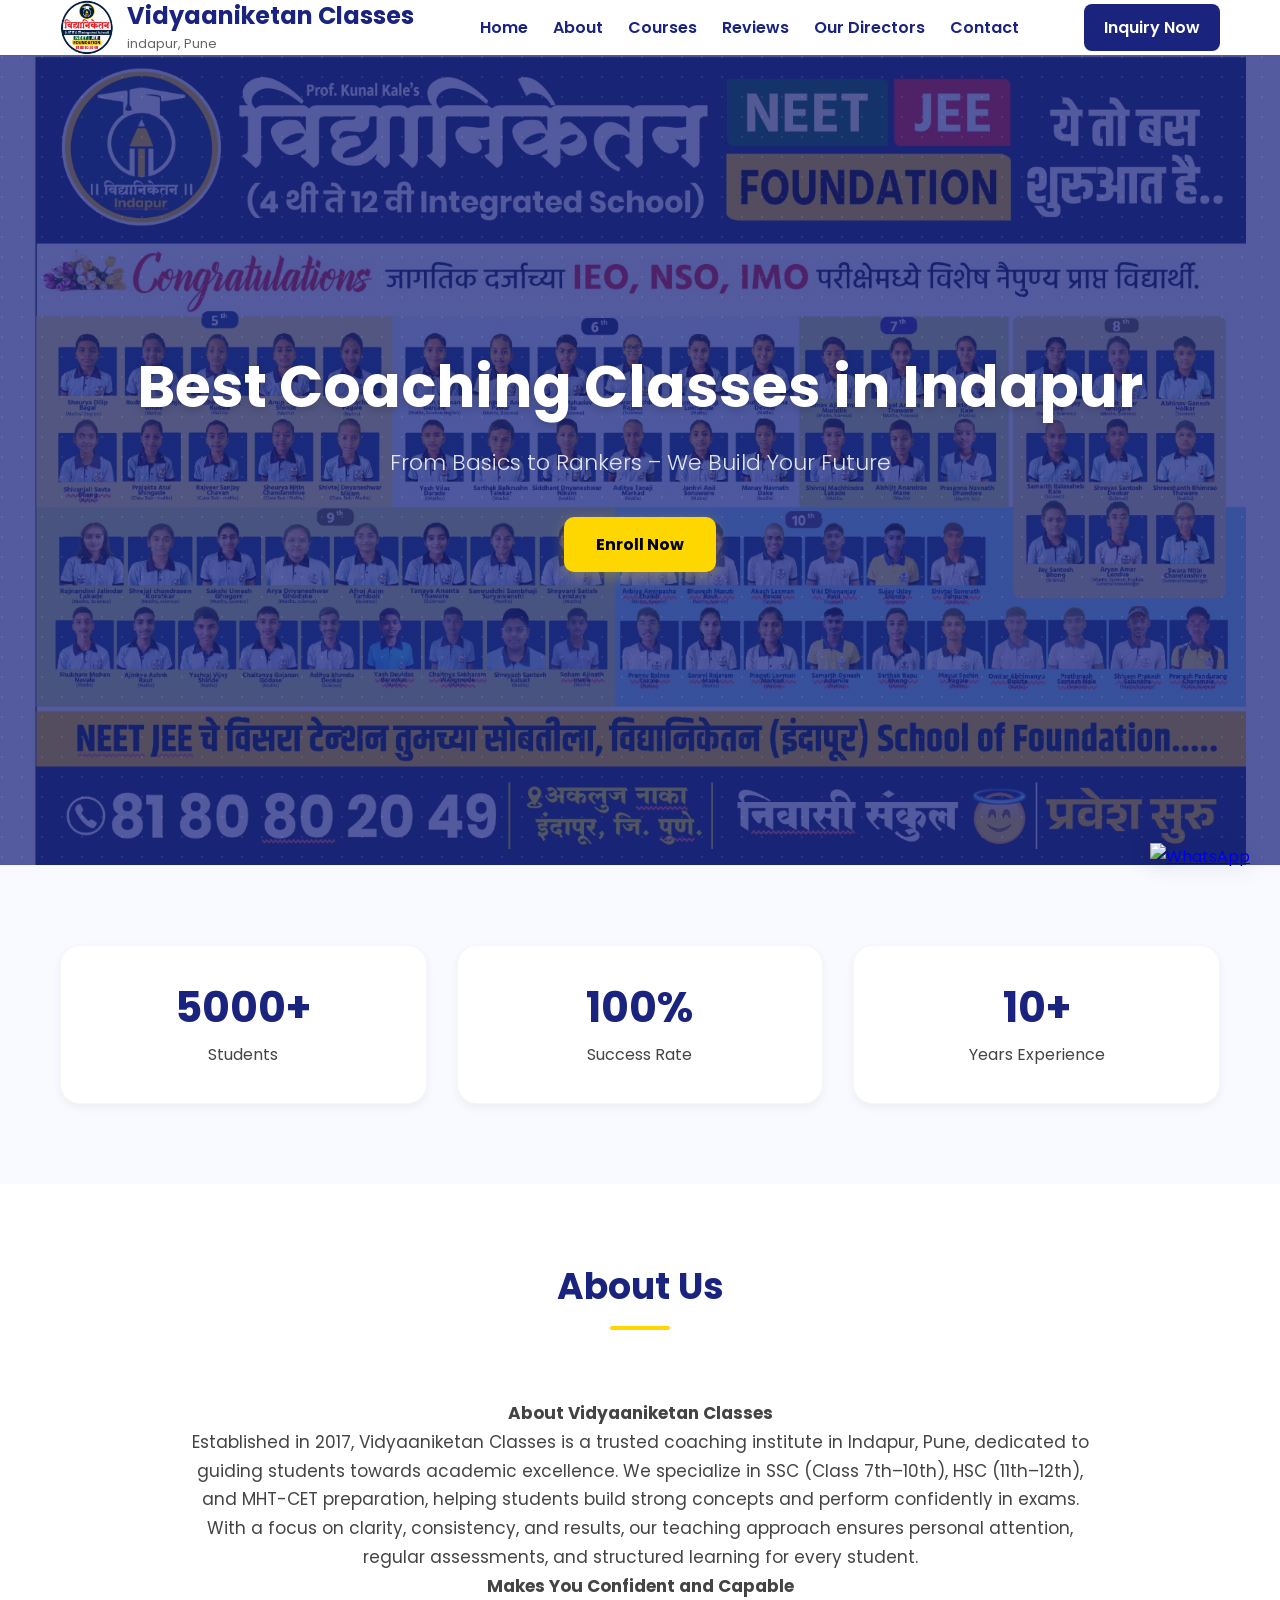
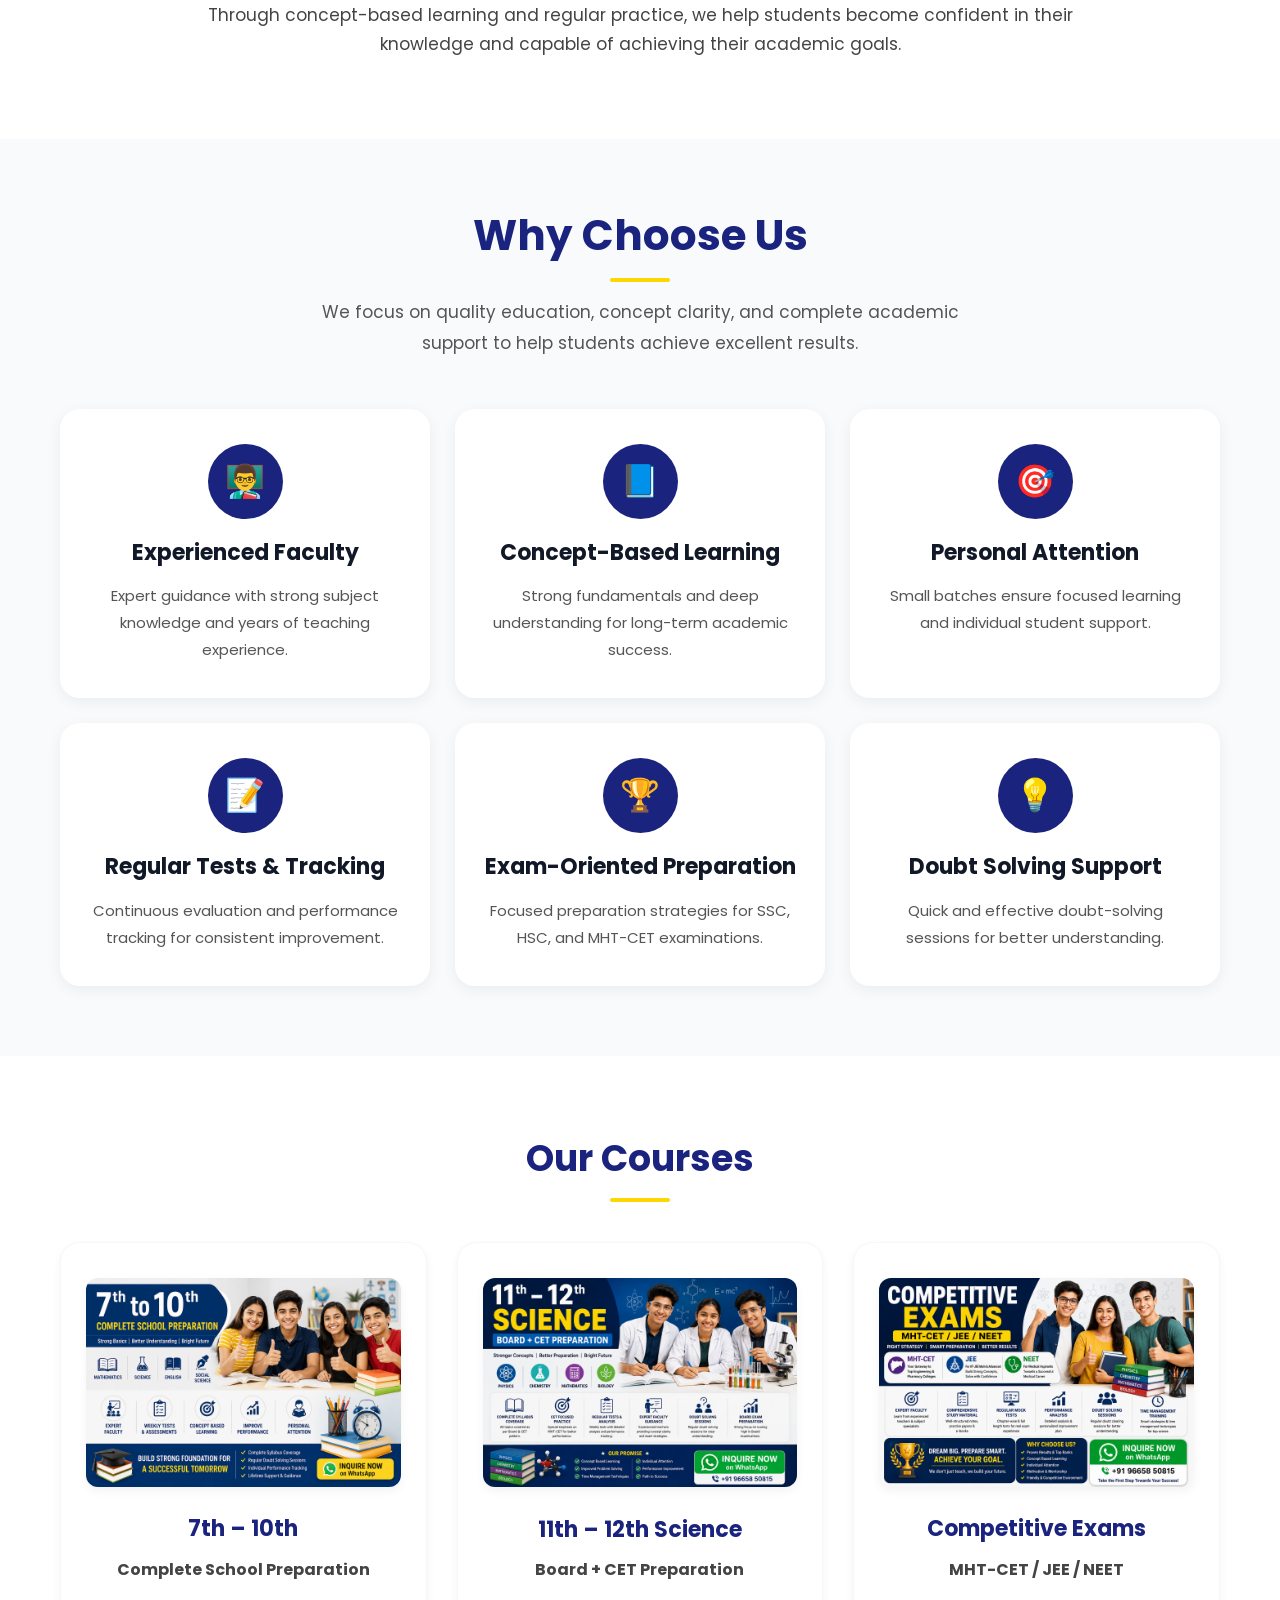
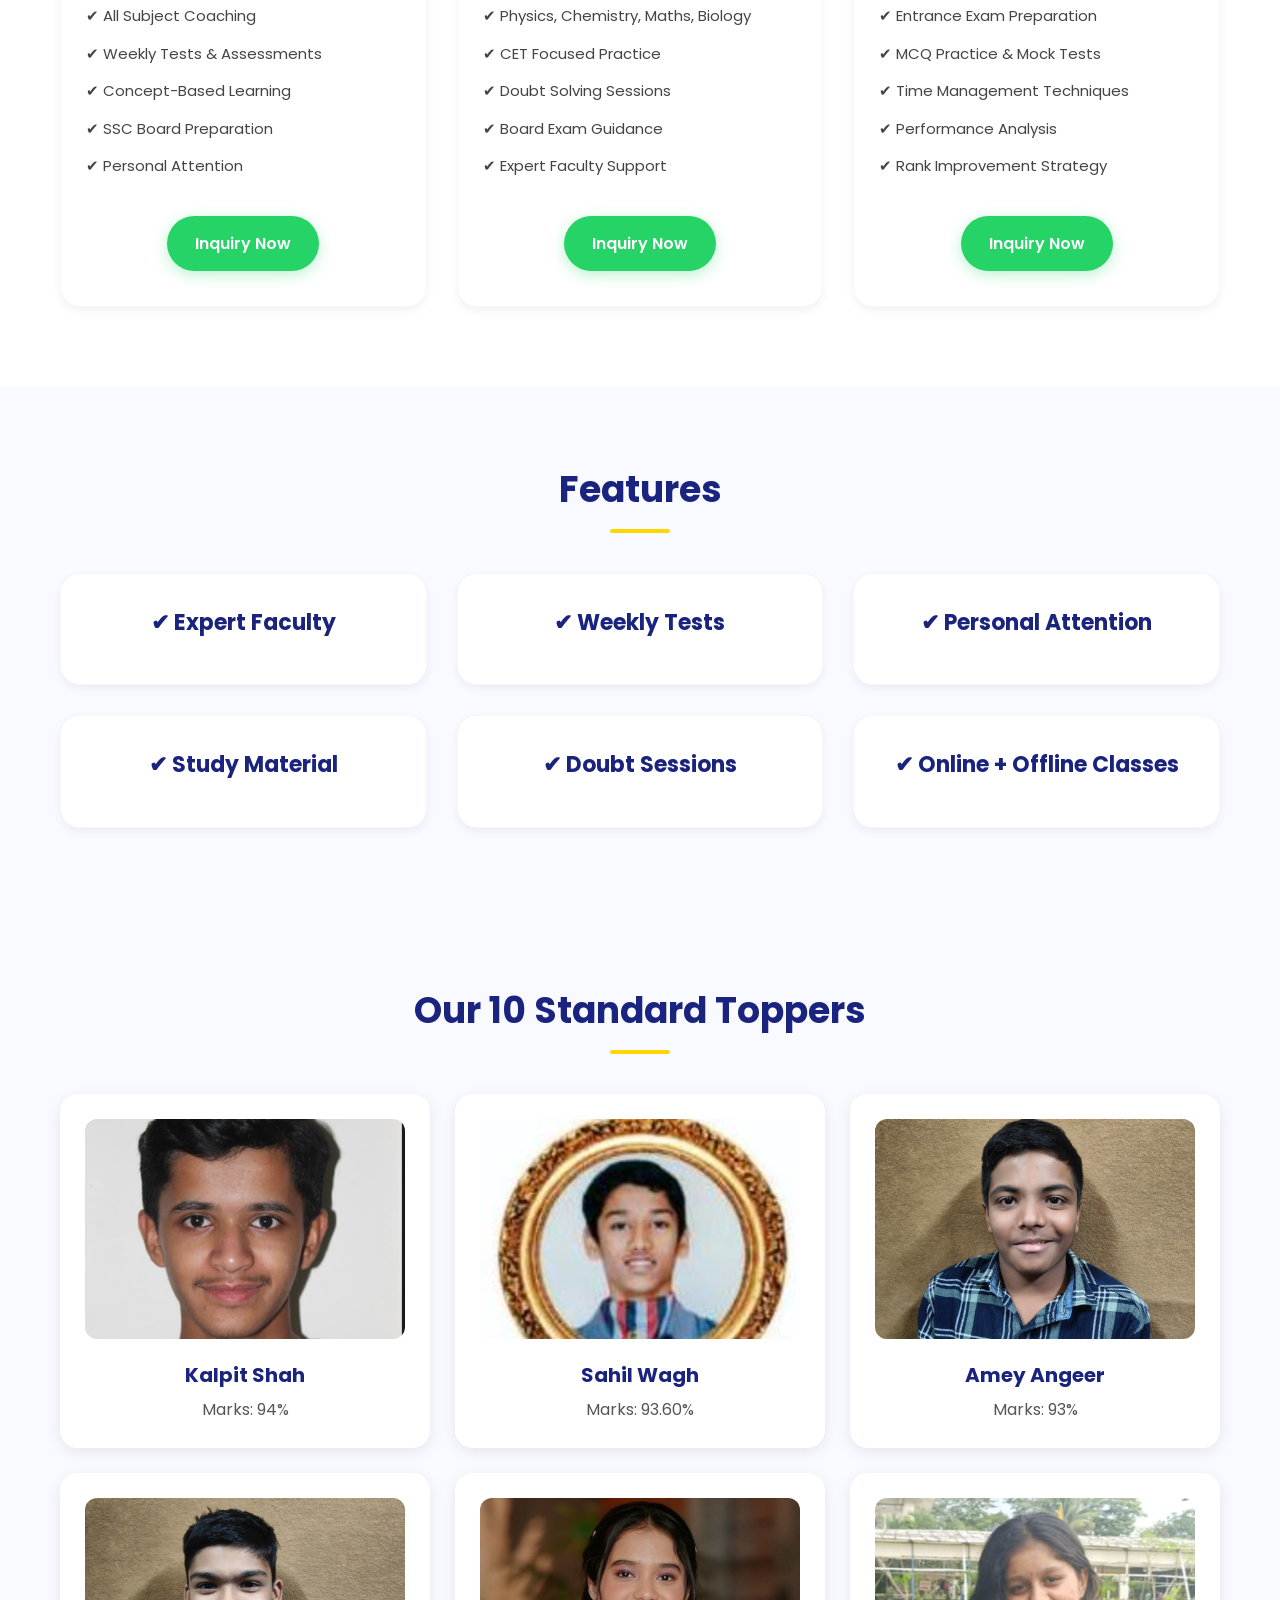
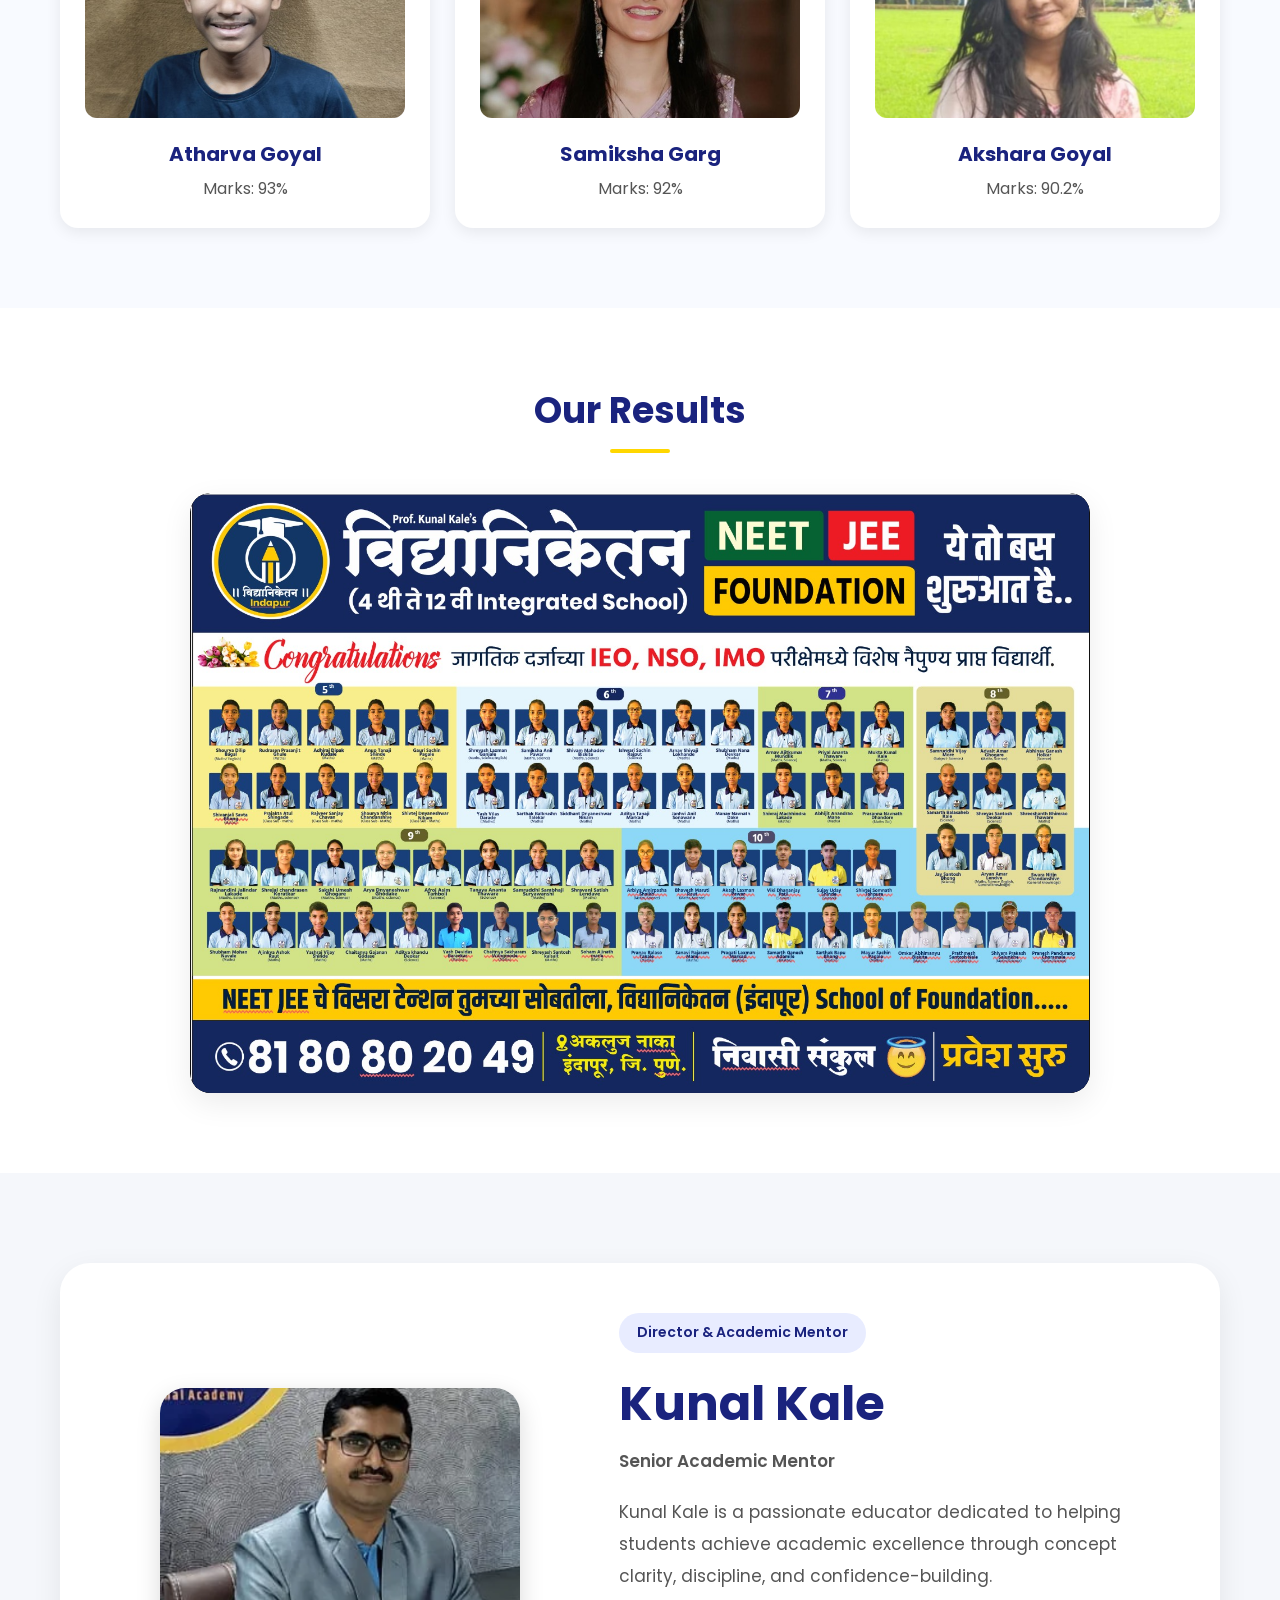
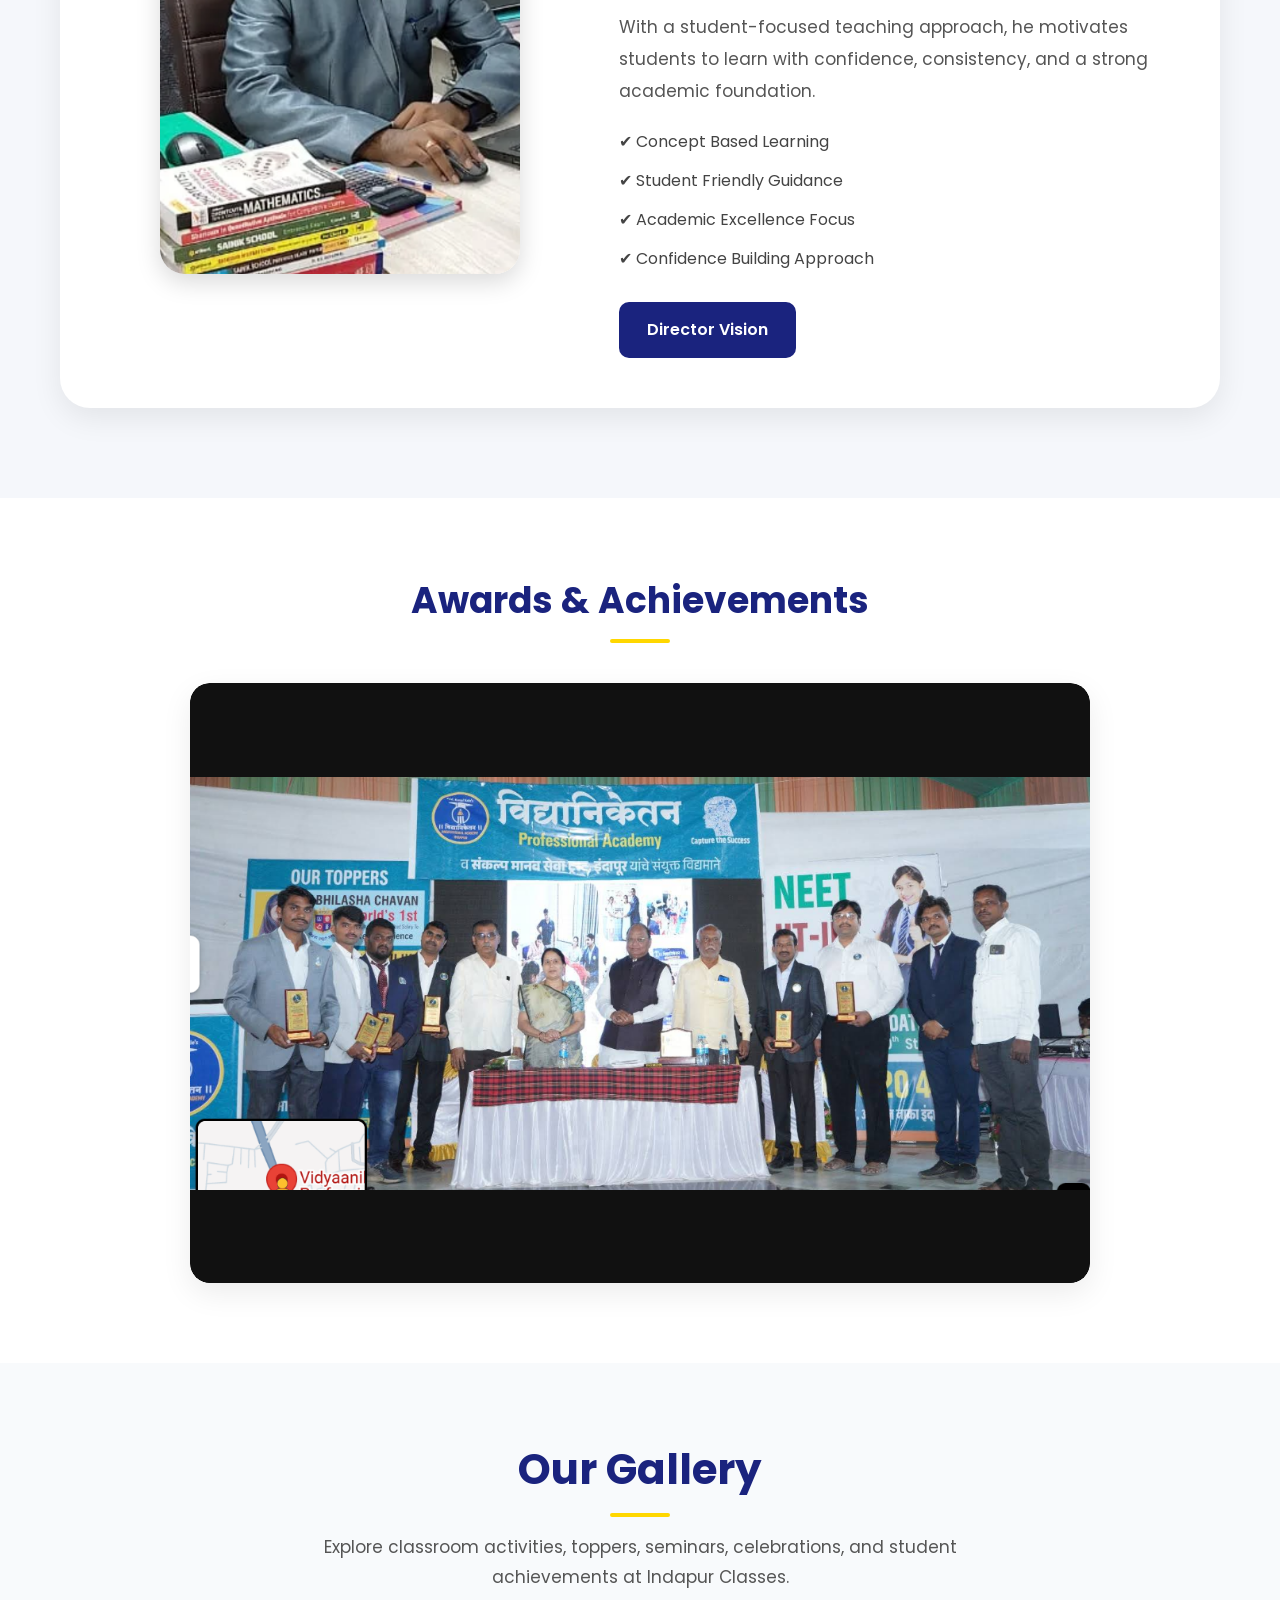
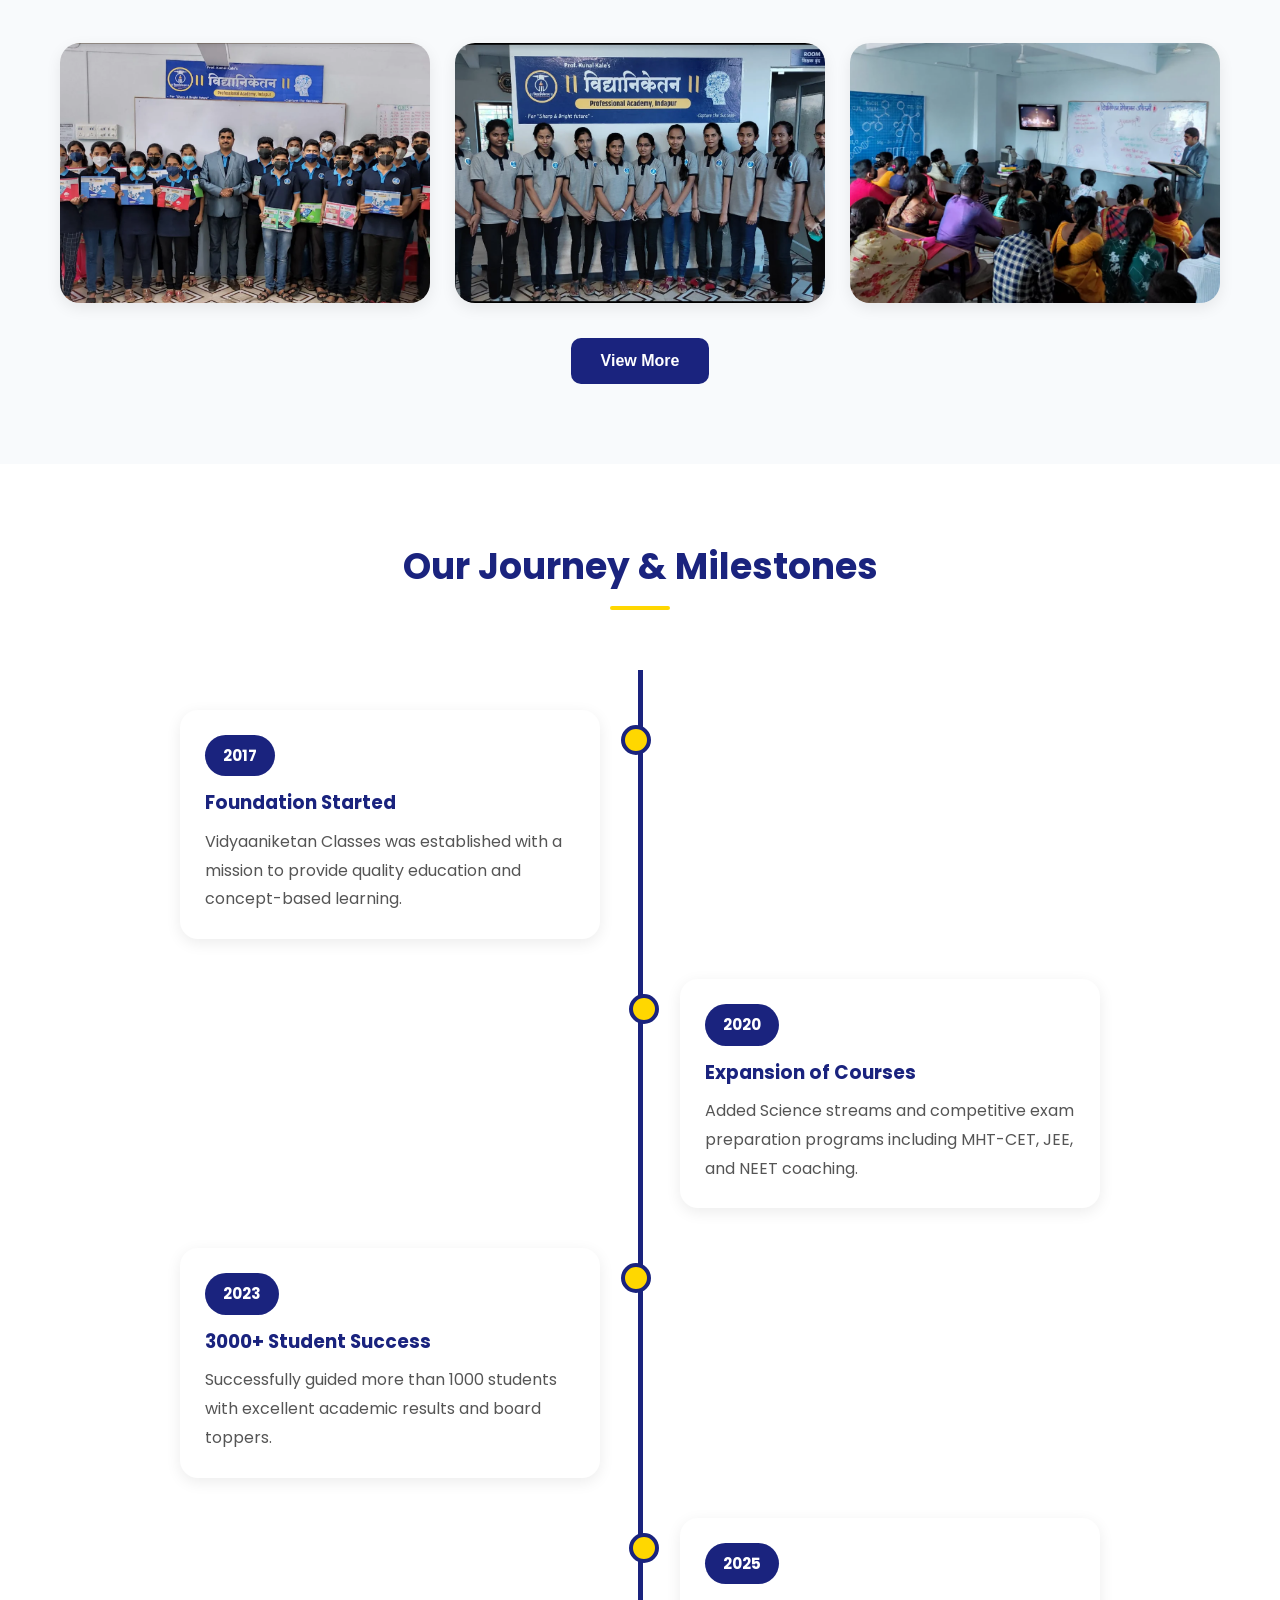
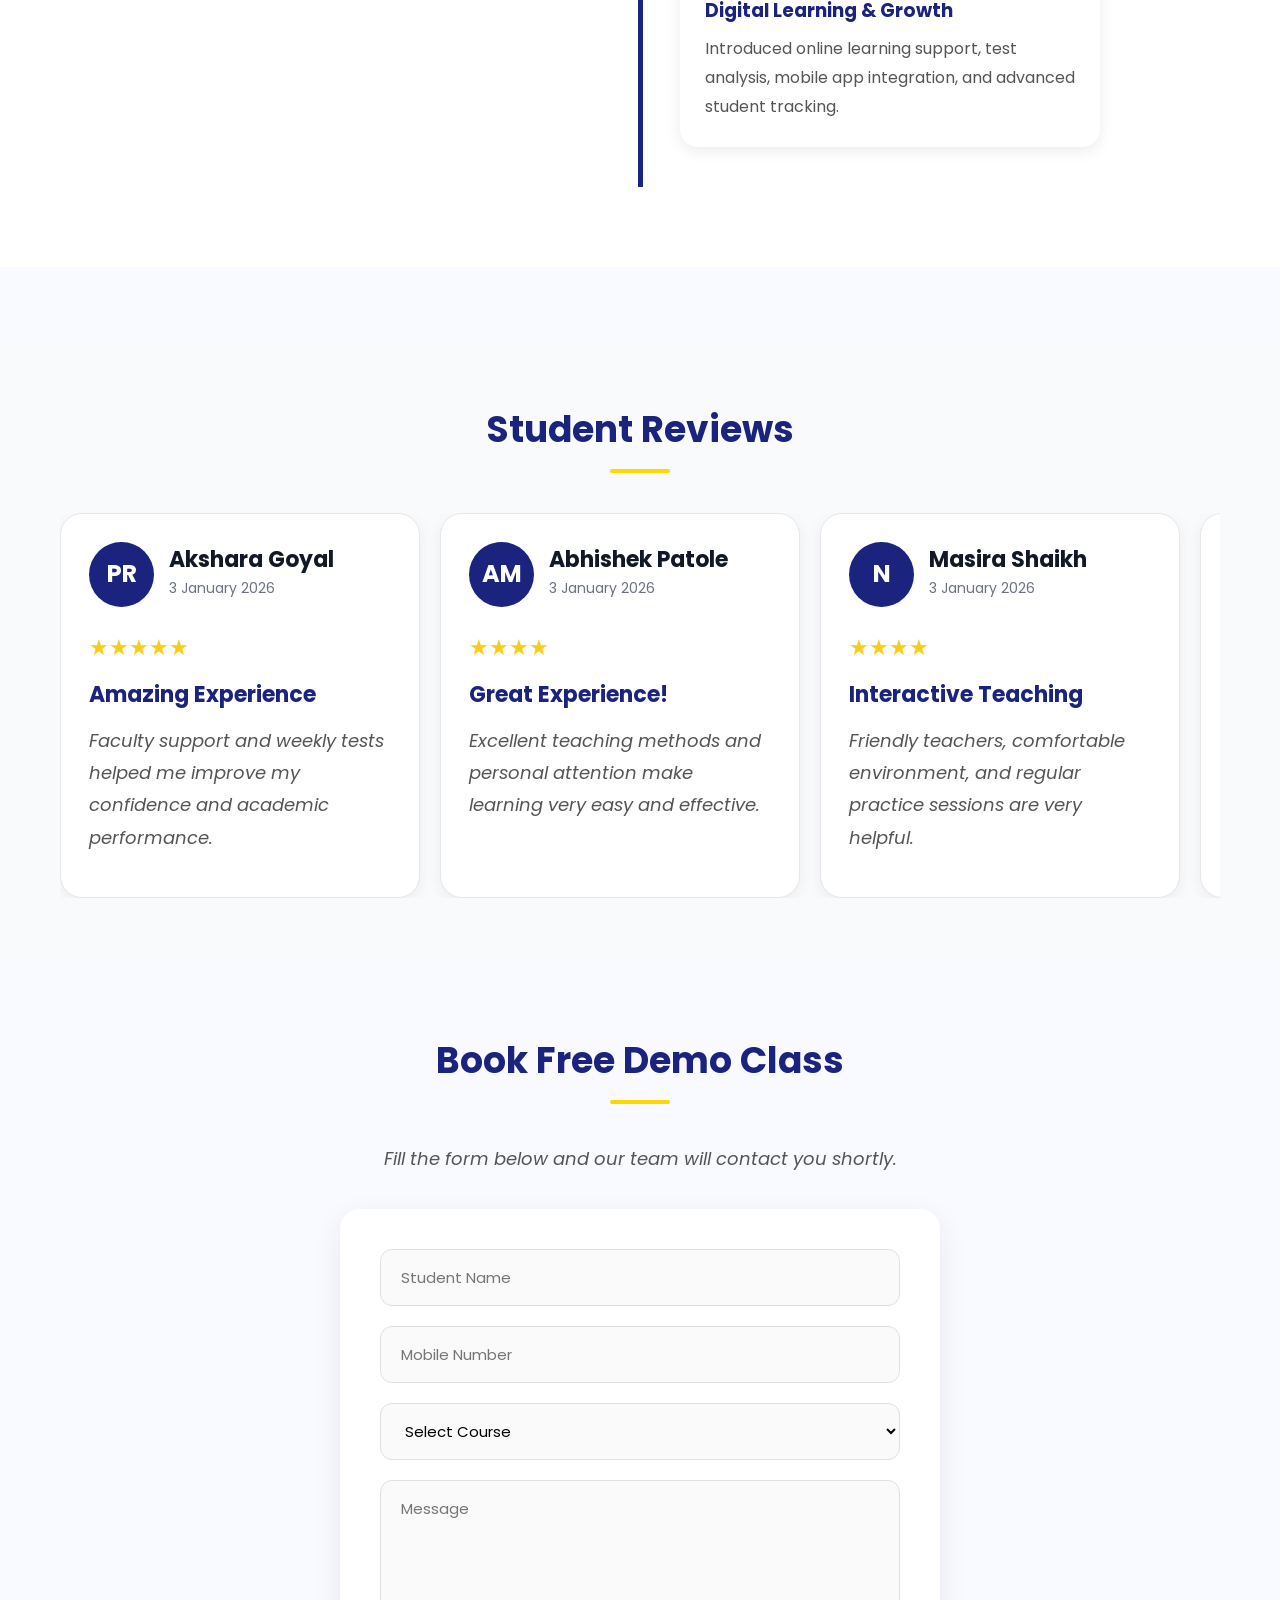
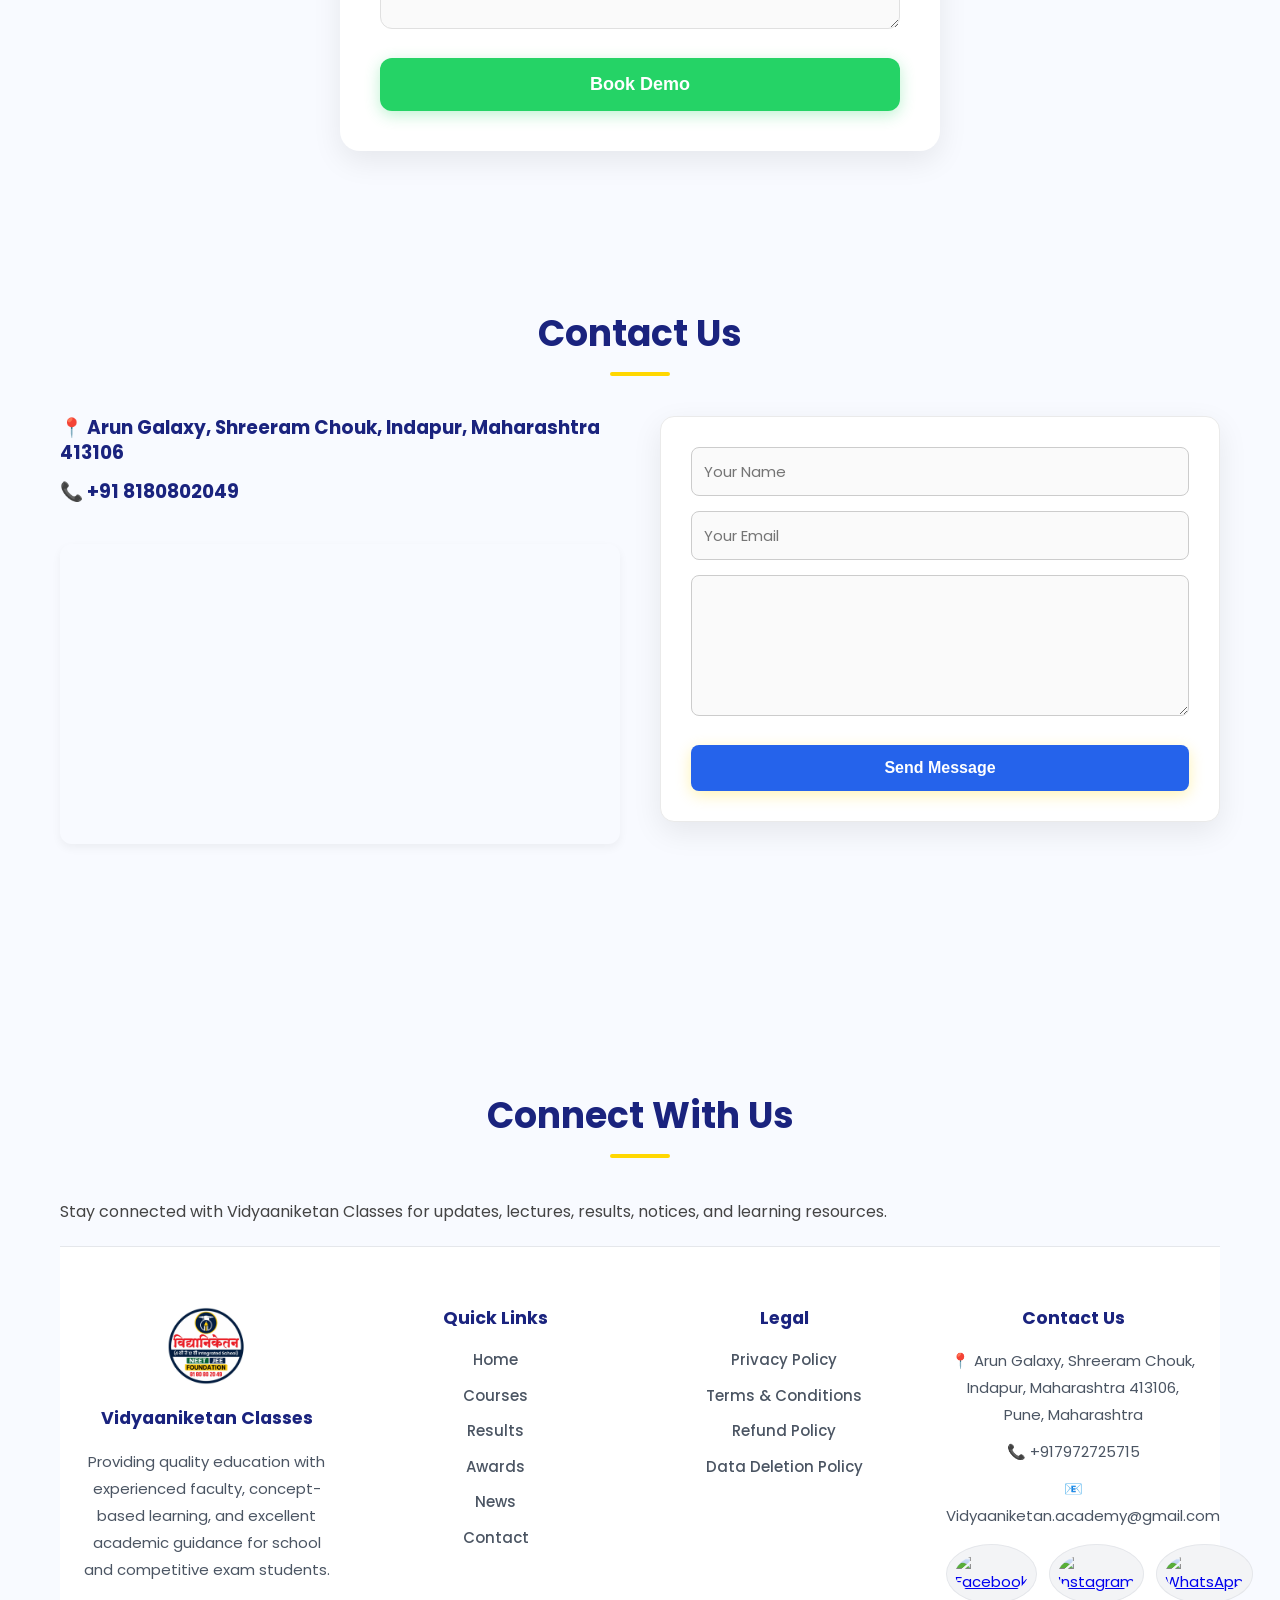
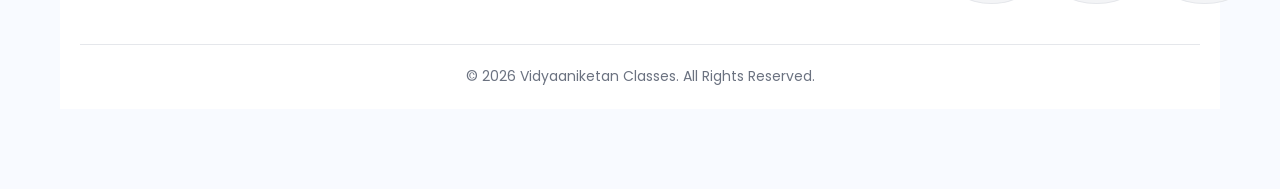
==== Index.html @ d273707c "Initial commit" ====
<!DOCTYPE html>
<html lang="en">
<head>
<meta charset="UTF-8">
<meta name="viewport" content="width=device-width, initial-scale=1.0">

<title>Vidyaaniketan Classes | Best Coaching in indapur</title>

<meta name="description" content="Best coaching classes in indapur Pune for 7th to 12th, CET, JEE, NEET with 95% success rate.">
<meta name="keywords" content="Indapur classes, Pune coaching, CET, NEET, JEE classes">

<link rel="icon" href="logo.png">

<link rel="preconnect" href="https://fonts.googleapis.com">
<link rel="preconnect" href="https://fonts.gstatic.com" crossorigin>
<link href="https://fonts.googleapis.com/css2?family=Poppins:wght@300;400;500;600;700;800&display=swap" rel="stylesheet">

<style>
    /* ================= RESET & BASE ================= */
    * {
        margin: 0;
        padding: 0;
        box-sizing: border-box;
    }

    html {
        scroll-behavior: smooth;
    }

    :root {
        --primary: #1a237e;
        --primary-light: #283593;
        --accent: #ffd700;
        --accent-hover: #ffc400;
        --light: #f8faff;
        --dark: #222;
        --text: #444;
        --success: #25d366;
        --success-hover: #1ebe5d;
        --shadow-sm: 0 4px 10px rgba(0, 0, 0, 0.05);
        --shadow-md: 0 10px 30px rgba(0, 0, 0, 0.08);
        --shadow-hover: 0 15px 35px rgba(26, 35, 126, 0.15);
    }

    body {
        font-family: 'Poppins', sans-serif;
        line-height: 1.7;
        color: var(--text);
        overflow-x: hidden;
        background-color: #fff;
    }

    h1, h2, h3, h4 {
        color: var(--primary);
        font-weight: 700;
        line-height: 1.3;
    }

    .container {
        max-width: 1200px;
        margin: auto;
        padding: 0 20px;
    }

    /* ================= HEADER ================= */
        .main-header{
      background:#fff;

      position:sticky;
      top:0;

      z-index:999;

      box-shadow:0 2px 10px rgba(0,0,0,0.08);
    }

    .header-row{
      display:flex;
      align-items:center;
      justify-content:space-between;

      min-height:50px;
    }

    /* LOGO */
    .logo-section{
      display:flex;
      align-items:center;
      gap:12px;
    }

    .logo-section img{
      width:55px;
      height:55px;
    }

    .logo-text h2{
      font-size:24px;
      color:var(--primary);
      margin-bottom:2px;
    }

    .logo-text p{
      font-size:13px;
      color:#666;
    }

    /* MENU */
    .nav-menu{
      display:flex;
      list-style:none;
      gap:25px;
    }

    .nav-menu li a{
      text-decoration:none;
      color:var(--primary);

      font-weight:600;

      transition:0.3s;
    }

    .nav-menu li a:hover{
      color:#000;
    }

    /* BUTTON */
    .header-btn{
      background:var(--primary);
      color:#fff;

      padding:10px 20px;

      border-radius:8px;

      text-decoration:none;

      font-weight:600;

      transition:0.3s;
    }

    .header-btn:hover{
      background:#000;
    }

    /* ================= HERO ================= */
    .hero {
        background: linear-gradient(135deg, var(--primary) 0%, #3949ab 100%);
        color: #fff;
        text-align: center;
        padding: 100px 20px;
        position: relative;
        overflow: hidden;
    }

    .hero::after {
        content: '';
        position: absolute;
        top: 0; left: 0; right: 0; bottom: 0;
        background: url('data:image/svg+xml;utf8,<svg width="20" height="20" viewBox="0 0 20 20" xmlns="http://www.w3.org/2000/svg"><circle cx="2" cy="2" r="1" fill="rgba(255,255,255,0.1)"/></svg>') repeat;
        z-index: 1;
    }

    .hero .container {
        position: relative;
        z-index: 2;
    }

    .hero h2 {
        font-size: 48px;
        margin-bottom: 20px;
        color: #fff;
        text-shadow: 0 2px 10px rgba(0,0,0,0.2);
    }

    .hero p {
        font-size: 20px;
        font-weight: 300;
        opacity: 0.9;
        margin-bottom: 30px;
    }

    .btn {
        background: var(--accent);
        color: var(--dark);
        padding: 14px 32px;
        text-decoration: none;
        border-radius: 50px;
        font-weight: 700;
        font-size: 16px;
        display: inline-block;
        transition: all 0.3s ease;
        box-shadow: 0 4px 15px rgba(255, 215, 0, 0.3);
        border: none;
        cursor: pointer;
    }

    .btn:hover {
        transform: translateY(-3px);
        background: var(--accent-hover);
        box-shadow: 0 6px 20px rgba(255, 215, 0, 0.4);
    }

    /* ================= SECTIONS & GRIDS ================= */
    .section {
        padding: 80px 0;
    }

    .light {
        background: var(--light);
    }
    
    .section h2 {
        text-align: center;
        font-size: 36px;
        margin-bottom: 40px;
        position: relative;
    }

    .section h2::after {
        content: '';
        display: block;
        width: 60px;
        height: 4px;
        background: var(--accent);
        margin: 15px auto 0;
        border-radius: 2px;
    }

    .grid {
        display: grid;
        grid-template-columns: repeat(auto-fit, minmax(320px, 1fr));
        gap: 30px;
    }

    /* ================= CARDS ================= */
    .card {
        background: #fff;
        padding: 35px 25px;
        border-radius: 20px;
        text-align: center;
        box-shadow: var(--shadow-sm);
        transition: all 0.4s ease;
        border: 1px solid rgba(0,0,0,0.03);
    }

    .card:hover {
        transform: translateY(-8px);
        box-shadow: var(--shadow-hover);
    }

    .card h2 {
        font-size: 42px;
        color: var(--primary);
        margin-bottom: 5px;
    }
    .card h2::after { display: none; } /* Remove underline from stats */

    .card h3 {
        margin-bottom: 12px;
        font-size: 22px;
    }

    .card img {
        width: 100%;
        border-radius: 12px;
        object-fit: cover;
        margin-bottom: 20px;
        box-shadow: var(--shadow-sm);
    }

    /* ================= COURSES ================= */
    .course-points {
        text-align: left;
        margin-top: 20px;
        padding-left: 0;
    }

    .course-points li {
        margin-bottom: 12px;
        color: var(--text);
        font-size: 15px;
        list-style: none;
        display: flex;
        align-items: flex-start;
        gap: 8px;
    }

    .inquiry-btn {
        display: inline-block;
        margin-top: 25px;
        padding: 14px 28px;
        background: var(--success);
        color: #fff;
        text-decoration: none;
        border-radius: 50px;
        font-weight: 600;
        transition: 0.3s;
        box-shadow: 0 4px 15px rgba(37, 211, 102, 0.3);
    }

    .inquiry-btn:hover {
        background: var(--success-hover);
        transform: translateY(-3px);
        box-shadow: 0 6px 20px rgba(37, 211, 102, 0.4);
    }

    /* ================= SLIDERS (Results, Awards, News) ================= */
    .result-slider, .awards-slider, .news-slider {
        position: relative;
        width: 100%;
        max-width: 900px;
        margin: auto;
        overflow: hidden;
        border-radius: 20px;
        box-shadow: var(--shadow-md);
    }

    .slide, .award-slide, .news-slide {
        display: none;
        width: 100%;
        height: 600px;
        background: #111;
        border-radius: 20px;
        overflow: hidden;
    }

    .active, .active-award, .active-news {
        display: flex !important;
        align-items: center;
        justify-content: center;
        animation: fadeIn 0.6s cubic-bezier(0.4, 0, 0.2, 1);
    }

    @keyframes fadeIn {
        from { opacity: 0; transform: scale(0.98); }
        to { opacity: 1; transform: scale(1); }
    }

    .slide img, .award-slide img, .news-slide img {
        width: 100%;
        height: 100%;
        object-fit: contain;
        background: #111;
        border-radius: 20px;
    }

    /* ================= APP SECTION ================= */
    .app-box {
        display: flex;
        align-items: center;
        justify-content: space-between;
        gap: 40px;
        background: linear-gradient(135deg, #ffffff 0%, var(--light) 100%);
        padding: 50px;
        border-radius: 24px;
        box-shadow: var(--shadow-md);
        border: 1px solid rgba(0,0,0,0.05);
    }

    .app-content { flex: 1; }
    .app-content h2::after { margin: 15px 0 0; }
    
    .app-content h2 {
        text-align: left;
        font-size: 38px;
        margin-bottom: 20px;
    }

    .app-content p {
        font-size: 17px;
        margin-bottom: 30px;
    }

    .app-buttons {
        display: flex;
        gap: 20px;
        flex-wrap: wrap;
    }

    .download-btn {
        display: flex;
        align-items: center;
        gap: 15px;
        text-decoration: none;
        padding: 12px 25px;
        border-radius: 12px;
        color: #fff;
        transition: 0.3s;
        box-shadow: 0 4px 15px rgba(0,0,0,0.2);
    }

    .playstore-btn { background: #000; }

    .download-btn:hover {
        transform: translateY(-3px);
        box-shadow: 0 8px 25px rgba(0,0,0,0.3);
    }

    .download-btn img {
        width: 38px;
        height: 38px;
        border-radius: 8px;
    }

    .download-btn span {
        display: block;
        font-size: 11px;
        letter-spacing: 1px;
        opacity: 0.8;
    }

    .download-btn strong {
        font-size: 18px;
        font-weight: 600;
    }

    /* ================= FORMS ================= */
    .demo-form-box {
        max-width: 600px;
        margin: auto;
        background: #fff;
        padding: 40px;
        border-radius: 20px;
        box-shadow: var(--shadow-md);
    }

    form input, form select, form textarea {
        width: 100%;
        padding: 16px 20px;
        margin-bottom: 20px;
        border: 1px solid #e0e0e0;
        border-radius: 12px;
        font-size: 15px;
        font-family: inherit;
        background: #fafafa;
        transition: all 0.3s ease;
        outline: none;
    }

    form textarea { resize: vertical; }

    form input:focus, form select:focus, form textarea:focus {
        border-color: var(--primary);
        background: #fff;
        box-shadow: 0 0 0 4px rgba(26, 35, 126, 0.1);
    }

    .demo-btn {
        width: 100%;
        padding: 16px;
        border: none;
        background: var(--success);
        color: #fff;
        font-size: 18px;
        font-weight: 700;
        border-radius: 12px;
        cursor: pointer;
        transition: 0.3s;
        box-shadow: 0 4px 15px rgba(37, 211, 102, 0.3);
    }

    .demo-btn:hover {
        background: var(--success-hover);
        transform: translateY(-2px);
        box-shadow: 0 6px 20px rgba(37, 211, 102, 0.4);
    }

    /* ================= MISC (Text blocks, testionials, iframe) ================= */
    #about p {
        white-space: pre-line;
        max-width: 900px;
        margin: 0 auto;
        font-size: 17px;
    }

    .director-img {
        width: 100%;
        max-width: 300px;
        aspect-ratio: 669 / 903;
        object-fit: cover;
        border-radius: 16px;
        margin-bottom: 20px;
        box-shadow: var(--shadow-sm);
    }

    #testimonials .card {
        background: var(--light);
        border: none;
    }
    
    #testimonials p {
        font-size: 18px;
        font-style: italic;
        margin-bottom: 15px;
        color: #555;
    }

    #testimonials h4 {
        color: var(--primary);
        font-weight: 700;
    }

    iframe {
        border-radius: 16px;
        border: none;
        box-shadow: var(--shadow-sm);
        margin-top: 15px;
    }

    /* ================= FOOTER & WHATSAPP ================= */
    footer {
        background: var(--dark);
        color: #aaa;
        text-align: center;
        padding: 30px 20px;
        margin-top: 20px;
        font-size: 15px;
    }

    .whatsapp-float {
        position: fixed;
        bottom: 30px;
        right: 30px;
        z-index: 999;
        transition: 0.3s;
        animation: bounce 2s infinite;
    }

    @keyframes bounce {
        0%, 100% { transform: translateY(0); }
        50% { transform: translateY(-10px); }
    }

    .whatsapp-float img {
        width: 60px;
        height: 60px;
        filter: drop-shadow(0 4px 10px rgba(0,0,0,0.2));
    }

    .whatsapp-float:hover {
        transform: scale(1.1);
        animation: none;
    }

    /* ================= MOBILE RESPONSIVE ================= */
    @media(max-width: 768px) {
        .header-row {
            flex-direction: column;
            justify-content: center;
            padding: 15px 0;
            gap: 15px;
        }

        .logo-section {
            flex-direction: column;
            text-align: center;
        }

        .header-text {
            white-space: normal;
            font-size: 22px;
        }

        .nav-bar {
            width: 100%;
            justify-content: center;
            overflow-x: auto;
            padding-bottom: 10px;
        }

        .nav-menu {
            gap: 5px;
        }

        .nav-menu li a {
            font-size: 14px;
            padding: 6px 12px;
        }

        .hero { padding: 70px 20px; }
        .hero h2 { font-size: 32px; }
        .hero p { font-size: 16px; }

        .section { padding: 50px 0; }
        .section h2 { font-size: 28px; }

        .grid { grid-template-columns: 1fr; }

        .slide, .award-slide, .news-slide { height: 350px; }
        .director-img { max-width: 240px; }

        .app-box {
            flex-direction: column;
            text-align: center;
            padding: 30px 20px;
        }

        .app-content h2 {
            text-align: center;
            font-size: 30px;
        }
        
        .app-content h2::after { margin: 15px auto 0; }

        .app-buttons { justify-content: center; }
        .download-btn { width: 100%; justify-content: center; }
        .demo-form-box { padding: 25px 20px; }
    }
</style>
</head>
<style></style>
<body>

 <header class="main-header">

    <div class="container">

      <div class="header-row">

        <!-- LOGO -->
        <div class="logo-section">

          <img src="logo.png" alt="Logo">

          <div class="logo-text">
            <h2>Vidyaaniketan Classes</h2>
            <p>indapur, Pune</p>
          </div>

        </div>

        <!-- MENU -->
        <ul class="nav-menu">

          <li><a href="#home">Home</a></li>
          <li><a href="#about">About</a></li>
          <li><a href="#courses">Courses</a></li>
          <li><a href="#testimonials">Reviews</a></li>
          <li><a href="directorsvision.html">Our Directors</a></li>
          <li><a href="#contact">Contact</a></li>

        </ul>

        <!-- BUTTON -->
        <a href="https://wa.me/918862010906"
           class="header-btn"
           target="_blank">

           Inquiry Now

        </a>

      </div>

    </div>

<main>

<section id="home" class="hero">
    <div class="container">
        <h2>Best Coaching Classes in Indapur</h2>
        <p>From Basics to Rankers – We Build Your Future</p>
        <a href="#contact" class="btn">Enroll Now</a>
    </div>
</section>

<style>

/* ================= HERO SECTION ================= */

.hero{
    background:
    linear-gradient(rgba(26,35,126,0.75), rgba(26,35,126,0.75)),
    url('result1.png');

    background-size: contain;   /* Adjusts image without cropping */
    background-position: center;
    background-repeat: no-repeat;

    min-height: 90vh;
    width: 100%;

    display: flex;
    align-items: center;
    justify-content: center;

    text-align: center;
    color: #fff;

    padding: 100px 20px;
}

/* CONTENT */
.hero h2{
    font-size:58px;
    margin-bottom:20px;

    font-weight:700;
}

.hero p{
    font-size:22px;
    margin-bottom:35px;

    color:#f3f4f6;
}

/* BUTTON */
.btn{
    display:inline-block;

    background:#ffd700;
    color:#000;

    padding:14px 32px;

    border-radius:10px;

    text-decoration:none;

    font-weight:700;

    transition:0.3s;
}

.btn:hover{
    background:#fff;
    transform:translateY(-3px);
}

/* MOBILE */
@media(max-width:768px){

    .hero{
        min-height:75vh;
        background-position:center;
    }

    .hero h2{
        font-size:38px;
    }

    .hero p{
        font-size:18px;
    }
}

</style>
<section class="section light">
    <div class="container grid">
        <div class="card"><h2>5000+</h2><p>Students</p></div>
        <div class="card"><h2>100%</h2><p>Success Rate</p></div>
        <div class="card"><h2>10+</h2><p>Years Experience</p></div>
    </div>
</section>

<section id="about" class="section">
    <div class="container">
        <h2>About Us</h2>
        <p style="text-align:center;">
<strong>About Vidyaaniketan Classes</strong>
Established in 2017, Vidyaaniketan Classes is a trusted coaching institute in Indapur, Pune, dedicated to guiding students towards academic excellence. We specialize in SSC (Class 7th–10th), HSC (11th–12th), and MHT-CET preparation, helping students build strong concepts and perform confidently in exams.
With a focus on clarity, consistency, and results, our teaching approach ensures personal attention, regular assessments, and structured learning for every student.
<strong>Makes You Confident and Capable</strong>
Through concept-based learning and regular practice, we help students become confident in their knowledge and capable of achieving their academic goals.
        </p>
    </div>
</section>

<!-- ================= WHY CHOOSE US ================= -->

<section id="why-choose-us" class="section light">

    <div class="container">

        <!-- HEADING -->
        <div class="why-heading">

            <h2>Why Choose Us</h2>

            <p>
                We focus on quality education, concept clarity,
                and complete academic support to help students
                achieve excellent results.
            </p>

        </div>

        <!-- POINTS -->
        <div class="why-grid">

            <!-- POINT 1 -->
            <div class="why-card">

                <div class="why-icon">👨‍🏫</div>

                <h3>Experienced Faculty</h3>

                <p>
                    Expert guidance with strong subject knowledge
                    and years of teaching experience.
                </p>

            </div>

            <!-- POINT 2 -->
            <div class="why-card">

                <div class="why-icon">📘</div>

                <h3>Concept-Based Learning</h3>

                <p>
                    Strong fundamentals and deep understanding
                    for long-term academic success.
                </p>

            </div>

            <!-- POINT 3 -->
            <div class="why-card">

                <div class="why-icon">🎯</div>

                <h3>Personal Attention</h3>

                <p>
                    Small batches ensure focused learning
                    and individual student support.
                </p>

            </div>

            <!-- POINT 4 -->
            <div class="why-card">

                <div class="why-icon">📝</div>

                <h3>Regular Tests & Tracking</h3>

                <p>
                    Continuous evaluation and performance
                    tracking for consistent improvement.
                </p>

            </div>

            <!-- POINT 5 -->
            <div class="why-card">

                <div class="why-icon">🏆</div>

                <h3>Exam-Oriented Preparation</h3>

                <p>
                    Focused preparation strategies for
                    SSC, HSC, and MHT-CET examinations.
                </p>

            </div>

            <!-- POINT 6 -->
            <div class="why-card">

                <div class="why-icon">💡</div>

                <h3>Doubt Solving Support</h3>

                <p>
                    Quick and effective doubt-solving sessions
                    for better understanding.
                </p>

            </div>

        </div>

    </div>

</section>

<style>

/* ================= WHY CHOOSE US ================= */

#why-choose-us{
    background:#f8fafc;
    padding:70px 0;
}

/* HEADING */
.why-heading{
    text-align:center;
    margin-bottom:50px;
}

.why-heading h2{
    font-size:42px;
    color:#1a237e;
    margin-bottom:15px;
}

.why-heading p{
    max-width:700px;
    margin:auto;

    font-size:17px;
    color:#555;

    line-height:1.8;
}

/* GRID */
.why-grid{
    display:grid;
    grid-template-columns:repeat(3,1fr);
    gap:25px;
}

/* CARD */
.why-card{
    background:#fff;

    padding:35px 25px;

    border-radius:20px;

    text-align:center;

    box-shadow:0 4px 15px rgba(0,0,0,0.06);

    transition:0.3s;
}

/* HOVER */
.why-card:hover{
    transform:translateY(-6px);
}

/* ICON */
.why-icon{
    width:75px;
    height:75px;

    margin:auto;
    margin-bottom:20px;

    background:#1a237e;
    color:#fff;

    border-radius:50%;

    display:flex;
    align-items:center;
    justify-content:center;

    font-size:32px;
}

/* TITLE */
.why-card h3{
    font-size:22px;
    color:#111827;

    margin-bottom:15px;
}

/* TEXT */
.why-card p{
    color:#555;
    line-height:1.8;
    font-size:15px;
}

/* MOBILE */
@media(max-width:768px){

    .why-grid{
        grid-template-columns:1fr;
    }

    .why-heading h2{
        font-size:32px;
    }

    .why-heading p{
        font-size:15px;
    }
}

</style>

<section id="courses" class="section">
  <div class="container">
    <h2>Our Courses</h2>
    <div class="grid">

      <div class="card">
        <img src="course1.png" alt="7th to 10th Course">
        <h3>7th – 10th</h3>
        <p><strong>Complete School Preparation</strong></p>
        <ul class="course-points">
          <li>✔ All Subject Coaching</li>
          <li>✔ Weekly Tests & Assessments</li>
          <li>✔ Concept-Based Learning</li>
          <li>✔ SSC Board Preparation</li>
          <li>✔ Personal Attention</li>
        </ul>
        <a href="https://wa.me/918862010906?text=Hello%20I%20want%20inquiry%20for%207th-10th%20course" class="inquiry-btn" target="_blank">Inquiry Now</a>
      </div>

      <div class="card">
        <img src="course2.png" alt="11th 12th Science">
        <h3>11th – 12th Science</h3>
        <p><strong>Board + CET Preparation</strong></p>
        <ul class="course-points">
          <li>✔ Physics, Chemistry, Maths, Biology</li>
          <li>✔ CET Focused Practice</li>
          <li>✔ Doubt Solving Sessions</li>
          <li>✔ Board Exam Guidance</li>
          <li>✔ Expert Faculty Support</li>
        </ul>
        <a href="https://wa.me/918862010906?text=Hello%20I%20want%20inquiry%20for%2011th-12th%20Science" class="inquiry-btn" target="_blank">Inquiry Now</a>
      </div>

      <div class="card">
        <img src="course3.png" alt="Competitive Exams">
        <h3>Competitive Exams</h3>
        <p><strong>MHT-CET / JEE / NEET</strong></p>
        <ul class="course-points">
          <li>✔ Entrance Exam Preparation</li>
          <li>✔ MCQ Practice & Mock Tests</li>
          <li>✔ Time Management Techniques</li>
          <li>✔ Performance Analysis</li>
          <li>✔ Rank Improvement Strategy</li>
        </ul>
        <a href="https://wa.me/918862010906?text=Hello%20I%20want%20inquiry%20for%20Competitive%20Exams" class="inquiry-btn" target="_blank">Inquiry Now</a>
      </div>

    </div>
  </div>
</section>

<section id="features" class="section light">
    <div class="container">
        <h2>Features</h2>
        <div class="grid">
            <div class="card"><h3>✔ Expert Faculty</h3></div>
            <div class="card"><h3>✔ Weekly Tests</h3></div>
            <div class="card"><h3>✔ Personal Attention</h3></div>
            <div class="card"><h3>✔ Study Material</h3></div>
            <div class="card"><h3>✔ Doubt Sessions</h3></div>
            <div class="card"><h3>✔ Online + Offline Classes</h3></div>
        </div>
    </div>
</section>

<!-- ================= OUR TOPPERS ================= -->

<section id="toppers" class="section light">

  <div class="container">

    <h2 style="text-align:center; margin-bottom:40px;">
      Our 10 Standard Toppers
    </h2>

    <div class="topper-grid">

      <!-- TOPPER 1 -->
      <div class="topper-card">
        <img src="topper1.png" alt="Topper 1">
        <h3>Kalpit Shah</h3>
        <p>Marks: 94%</p>
      </div>

      <!-- TOPPER 2 -->
      <div class="topper-card">
        <img src="topper2.png" alt="Topper 2">
        <h3>Sahil Wagh</h3>
        <p>Marks: 93.60%</p>
      </div>

      <!-- TOPPER 3 -->
      <div class="topper-card">
        <img src="topper3.png" alt="Topper 3">
        <h3>Amey Angeer</h3>
        <p>Marks: 93%</p>
      </div>

      <!-- TOPPER 4 -->
      <div class="topper-card">
        <img src="topper4.png" alt="Topper 4">
        <h3>Atharva Goyal</h3>
        <p>Marks: 93%</p>
      </div>

      <!-- TOPPER 5 -->
      <div class="topper-card">
        <img src="topper5.png" alt="Topper 5">
        <h3>Samiksha Garg</h3>
        <p>Marks: 92%</p>
      </div>

      <!-- TOPPER 6 -->
      <div class="topper-card">
        <img src="topper6.png" alt="Topper 6">
        <h3>Akshara Goyal</h3>
        <p>Marks: 90.2%</p>
      </div>

    </div>

  </div>

</section>

<style>

/* ================= TOPPERS ================= */

.topper-grid{
    display:grid;
    grid-template-columns:repeat(3,1fr);
    gap:25px;
}

/* CARD */
.topper-card{
    background:#fff;
    padding:25px;
    border-radius:18px;
    text-align:center;

    box-shadow:0 4px 15px rgba(0,0,0,0.08);

    transition:0.3s;
}

/* HOVER */
.topper-card:hover{
    transform:translateY(-5px);
}

/* IMAGE */
.topper-card img{
    width:100%;
    height:220px;
    object-fit:cover;

    border-radius:12px;

    margin-bottom:15px;
}

/* NAME */
.topper-card h3{
    font-size:20px;
    margin-bottom:8px;
    color:#1a237e;
}

/* MARKS */
.topper-card p{
    font-size:16px;
    color:#555;
}

/* MOBILE */
@media(max-width:768px){

    .topper-grid{
        grid-template-columns:1fr;
    }

    .topper-card img{
        height:200px;
    }
}

</style>

<section id="results" class="section">
  <div class="container">
    <h2>Our Results</h2>
    <div class="result-slider">
      <div class="slide active"><img src="result1.png" alt="Result 1"></div>
      <div class="slide"><img src="result2.png" alt="Result 2"></div>
      <div class="slide"><img src="result3.png" alt="Result 3"></div>
    </div>
  </div>
</section>

<section id="directors" class="director-section">

  <div class="container">

    <div class="director-card">

      <!-- IMAGE SIDE -->

      <div class="director-image">

        <img src="image1.png"
             alt="Kunal Kale">

      </div>

      <!-- CONTENT SIDE -->

      <div class="director-content">

        <span class="director-tag">
          Director & Academic Mentor
        </span>

        <h2>Kunal Kale</h2>

        <p class="qualification">
          Senior Academic Mentor
        </p>

        <p>
          Kunal Kale is a passionate educator dedicated
          to helping students achieve academic excellence
          through concept clarity, discipline, and confidence-building.
        </p>

        <p>
          With a student-focused teaching approach,
          he motivates students to learn with confidence,
          consistency, and a strong academic foundation.
        </p>

        <!-- HIGHLIGHTS -->

        <ul class="director-highlights">

          <li>✔ Concept Based Learning</li>
          <li>✔ Student Friendly Guidance</li>
          <li>✔ Academic Excellence Focus</li>
          <li>✔ Confidence Building Approach</li>

        </ul>

        <!-- BUTTON -->

        <a href="directorsvision.html"
           class="vision-btn">

           Director Vision

        </a>

      </div>

    </div>

  </div>

</section>

<style>

/* ================= SECTION ================= */

.director-section{
    padding:90px 20px;
    background:#f5f7fb;
}

/* ================= CONTAINER ================= */

.container{
    max-width:1200px;
    margin:auto;
}

/* ================= CARD ================= */

.director-card{

    background:#fff;

    border-radius:30px;

    overflow:hidden;

    display:flex;
    align-items:center;

    gap:50px;

    padding:50px;

    box-shadow:0 10px 30px rgba(0,0,0,0.08);
}

/* ================= IMAGE ================= */

.director-image{
    flex:1;
    text-align:center;
}

.director-image img{

    width:100%;
    max-width:360px;

    aspect-ratio:669 / 903;

    object-fit:cover;

    border-radius:25px;

    box-shadow:0 8px 25px rgba(0,0,0,0.15);
}

/* ================= CONTENT ================= */

.director-content{
    flex:1.2;
}

/* TAG */

.director-tag{

    display:inline-block;

    background:#e8ecff;

    color:#1a237e;

    padding:8px 18px;

    border-radius:30px;

    font-size:14px;
    font-weight:600;

    margin-bottom:20px;
}

/* NAME */

.director-content h2{

    font-size:48px;

    color:#1a237e;

    margin-bottom:10px;
}

/* QUALIFICATION */

.qualification{

    font-size:18px;

    font-weight:600;

    color:#555;

    margin-bottom:22px;
}

/* PARAGRAPH */

.director-content p{

    font-size:17px;

    line-height:1.9;

    color:#555;

    margin-bottom:18px;
}

/* HIGHLIGHTS */

.director-highlights{

    margin-top:20px;
    margin-bottom:30px;
}

.director-highlights li{

    list-style:none;

    margin-bottom:12px;

    font-size:16px;

    color:#444;
}

/* BUTTON */

.vision-btn{

    display:inline-block;

    background:#1a237e;

    color:#fff;

    padding:14px 28px;

    border-radius:10px;

    text-decoration:none;

    font-weight:600;

    transition:0.3s;
}

.vision-btn:hover{

    background:#000;

    transform:translateY(-3px);
}

/* ================= MOBILE ================= */

@media(max-width:900px){

    .director-card{

        flex-direction:column;

        text-align:center;

        padding:35px 25px;
    }

    .director-content h2{

        font-size:36px;
    }

    .director-image img{

        max-width:260px;
    }

    .director-highlights{

        text-align:left;
    }
}

</style>

<section id="awards" class="section">
  <div class="container">
    <h2>Awards & Achievements</h2>
    <div class="awards-slider">
      <div class="award-slide active-award"><img src="award1.png" alt="Award 1"></div>
      <div class="award-slide"><img src="award2.png" alt="Award 2"></div>
    </div>
  </div>
</section>


<!-- ================= GALLERY SECTION ================= -->

<section id="gallery" class="section gallery-section">

    <div class="container">

        <!-- HEADING -->
        <div class="gallery-heading">

            <h2>Our Gallery</h2>

            <p>
                Explore classroom activities, toppers, seminars,
                celebrations, and student achievements at Indapur Classes.
            </p>

        </div>

        <!-- GALLERY GRID -->
        <div class="gallery-grid">

            <!-- IMAGE 1 -->
            <div class="gallery-item">
                <img src="G1.png" alt="Classroom Session">
            </div>

            <!-- IMAGE 2 -->
            <div class="gallery-item">
                <img src="G2.png" alt="Topper Students">
            </div>

            <!-- IMAGE 3 -->
            <div class="gallery-item">
                <img src="G3.png" alt="Seminar">
            </div>

            <!-- IMAGE 4 -->
            <div class="gallery-item extra-gallery">
                <img src="G4.png" alt="Award Ceremony">
            </div>

            <!-- IMAGE 5 -->
            <div class="gallery-item extra-gallery">
                <img src="G5.png" alt="Group Study">
            </div>

            <!-- IMAGE 6 -->
            <div class="gallery-item extra-gallery">
                <img src="G6.png" alt="Students">
            </div>

        </div>

        <!-- VIEW MORE BUTTON -->
        <div class="gallery-btn-wrap">

            <button id="viewMoreBtn" class="gallery-btn">
                View More
            </button>

        </div>

    </div>

</section>

<style>

/* ================= GALLERY SECTION ================= */

.gallery-section{
    background:#f8fafc;
    padding:80px 0;
}

/* HEADING */
.gallery-heading{
    text-align:center;
    margin-bottom:50px;
}

.gallery-heading h2{
    font-size:42px;
    color:#1a237e;
    margin-bottom:15px;
}

.gallery-heading p{
    max-width:700px;
    margin:auto;

    color:#555;
    line-height:1.8;
    font-size:17px;
}

/* GRID */
.gallery-grid{
    display:grid;

    grid-template-columns:repeat(3,1fr);

    gap:25px;
}

/* ITEM */
.gallery-item{
    overflow:hidden;

    border-radius:20px;

    background:#fff;

    box-shadow:0 5px 15px rgba(0,0,0,0.08);

    transition:0.3s;
}

/* IMAGE */
.gallery-item img{
    width:100%;
    height:260px;

    object-fit:cover;

    display:block;

    transition:0.4s;
}

/* HOVER */
.gallery-item:hover img{
    transform:scale(1.08);
}

/* EXTRA IMAGES HIDDEN */
.extra-gallery{
    display:none;
}

/* BUTTON WRAP */
.gallery-btn-wrap{
    text-align:center;
    margin-top:35px;
}

/* BUTTON */
.gallery-btn{
    background:#1a237e;
    color:#fff;

    border:none;

    padding:14px 30px;

    border-radius:10px;

    font-size:16px;
    font-weight:600;

    cursor:pointer;

    transition:0.3s;
}

.gallery-btn:hover{
    background:#000;
}

/* MOBILE */
@media(max-width:768px){

    .gallery-heading h2{
        font-size:32px;
    }

    .gallery-grid{
        grid-template-columns:repeat(1,1fr);
    }

    .gallery-item img{
        height:220px;
    }
}

</style>

<script>

/* ================= VIEW MORE GALLERY ================= */

const viewMoreBtn = document.getElementById("viewMoreBtn");

const extraGallery = document.querySelectorAll(".extra-gallery");

let galleryOpened = false;

viewMoreBtn.addEventListener("click", function(){

    if(!galleryOpened){

        extraGallery.forEach(item => {
            item.style.display = "block";
        });

        viewMoreBtn.innerText = "View Less";

        galleryOpened = true;

    }else{

        extraGallery.forEach(item => {
            item.style.display = "none";
        });

        viewMoreBtn.innerText = "View More";

        galleryOpened = false;
    }

});

</script>


<!-- MILESTONES -->
<section id="milestones" class="section">

  <div class="container">

    <h2 style="text-align:center; margin-bottom:60px;">
      Our Journey & Milestones
    </h2>

    <!-- TIMELINE -->
    <div class="timeline">

      <!-- 2017 -->
      <div class="timeline-item left">
        <div class="timeline-content">
          <span class="year">2017</span>
          <h3>Foundation Started</h3>
          <p>
            Vidyaaniketan Classes was established with a mission
            to provide quality education and concept-based learning.
          </p>
        </div>
      </div>

      <!-- 2020 -->
      <div class="timeline-item right">
        <div class="timeline-content">
          <span class="year">2020</span>
          <h3>Expansion of Courses</h3>
          <p>
            Added Science streams and competitive exam preparation
            programs including MHT-CET, JEE, and NEET coaching.
          </p>
        </div>
      </div>

      <!-- 2023 -->
      <div class="timeline-item left">
        <div class="timeline-content">
          <span class="year">2023</span>
          <h3>3000+ Student Success</h3>
          <p>
            Successfully guided more than 1000 students with
            excellent academic results and board toppers.
          </p>
        </div>
      </div>

      <!-- 2025 -->
      <div class="timeline-item right">
        <div class="timeline-content">
          <span class="year">2025</span>
          <h3>Digital Learning & Growth</h3>
          <p>
            Introduced online learning support, test analysis,
            mobile app integration, and advanced student tracking.
          </p>
        </div>
      </div>

    </div>

  </div>

</section>

<style>

/* ================= TIMELINE ================= */

.timeline{
    position:relative;
    max-width:1000px;
    margin:auto;
    padding:20px 0;
}

/* CENTER LINE */
.timeline::after{
    content:"";
    position:absolute;

    width:5px;
    background:#1a237e;

    top:0;
    bottom:0;

    left:50%;
    margin-left:-2px;
}

/* ITEM */
.timeline-item{
    position:relative;
    width:50%;
    padding:20px 40px;
}

/* LEFT */
.timeline-item.left{
    left:0;
}

/* RIGHT */
.timeline-item.right{
    left:50%;
}

/* CONTENT */
.timeline-content{
    background:#fff;

    padding:25px;

    border-radius:18px;

    box-shadow:0 4px 15px rgba(0,0,0,0.08);

    position:relative;
}

/* YEAR */
.year{
    display:inline-block;

    background:#1a237e;
    color:#fff;

    padding:8px 18px;

    border-radius:30px;

    font-size:15px;
    font-weight:bold;

    margin-bottom:15px;
}

/* TITLE */
.timeline-content h3{
    margin-bottom:12px;
    color:#1a237e;
}

/* TEXT */
.timeline-content p{
    color:#555;
    line-height:1.8;
}

/* CIRCLE */
.timeline-item::after{
    content:"";

    position:absolute;

    width:22px;
    height:22px;

    background:#ffd700;

    border:4px solid #1a237e;

    border-radius:50%;

    top:35px;
    z-index:1;
}

/* LEFT DOT */
.timeline-item.left::after{
    right:-11px;
}

/* RIGHT DOT */
.timeline-item.right::after{
    left:-11px;
}

/* MOBILE */
@media(max-width:768px){

    .timeline::after{
        left:20px;
    }

    .timeline-item{
        width:100%;
        padding-left:60px;
        padding-right:20px;
        margin-bottom:30px;
    }

    .timeline-item.right{
        left:0;
    }

    .timeline-item.left::after,
    .timeline-item.right::after{
        left:9px;
    }
}

</style>

<section id="testimonials" class="section light">
<!-- STUDENT REVIEWS -->
<section id="reviews" class="section light">

  <div class="container">

    <h2 style="text-align:center; margin-bottom:40px;">
      Student Reviews
    </h2>

    <!-- REVIEW SLIDER -->
    <div class="review-slider">

      <div class="review-track">

        <!-- REVIEW 1 -->
        <div class="review-card">
          <div class="review-top">
            <div class="review-avatar">PR</div>
            <div>
              <h3>Akshara Goyal</h3>
              <span>3 January 2026</span>
            </div>
          </div>

          <div class="stars">★★★★★</div>

          <h4>Amazing Experience</h4>

          <p>
            Faculty support and weekly tests helped me
            improve my confidence and academic performance.
          </p>
        </div>

        <!-- REVIEW 2 -->
        <div class="review-card">
          <div class="review-top">
            <div class="review-avatar">AM</div>
            <div>
              <h3>Abhishek Patole</h3>
              <span>3 January 2026</span>
            </div>
          </div>

          <div class="stars">★★★★</div>

          <h4>Great Experience!</h4>

          <p>
            Excellent teaching methods and personal attention
            make learning very easy and effective.
          </p>
        </div>

        <!-- REVIEW 3 -->
        <div class="review-card">
          <div class="review-top">
            <div class="review-avatar">N</div>
            <div>
              <h3>Masira Shaikh</h3>
              <span>3 January 2026</span>
            </div>
          </div>

          <div class="stars">★★★★</div>

          <h4>Interactive Teaching</h4>

          <p>
            Friendly teachers, comfortable environment,
            and regular practice sessions are very helpful.
          </p>
        </div>

        <!-- REVIEW 4 -->
        <div class="review-card">
          <div class="review-top">
            <div class="review-avatar">RS</div>
            <div>
              <h3>Rajvi Kamble</h3>
              <span>5 January 2026</span>
            </div>
          </div>

          <div class="stars">★★★★★</div>

          <h4>Best Coaching</h4>

          <p>
            Weekly tests and doubt-solving sessions
            improved my marks significantly.
          </p>
        </div>

        <!-- REVIEW 5 -->
        <div class="review-card">
          <div class="review-top">
            <div class="review-avatar">SP</div>
            <div>
              <h3>Sanjeet Salunkhe</h3>
              <span>7 January 2026</span>
            </div>
          </div>

          <div class="stars">★★★★★</div>

          <h4>Excellent Faculty</h4>

          <p>
            Teachers explain concepts in a very simple
            and understandable way.
          </p>
        </div>

        <!-- REVIEW 6 -->
        <div class="review-card">
          <div class="review-top">
            <div class="review-avatar">AK</div>
            <div>
              <h3>Rohan Chavan</h3>
              <span>8 January 2026</span>
            </div>
          </div>

          <div class="stars">★★★★★</div>

          <h4>Very Helpful</h4>

          <p>
            Regular practice papers and guidance helped
            me improve my performance.
          </p>
        </div>

        <!-- REVIEW 7 -->
        <div class="review-card">
          <div class="review-top">
            <div class="review-avatar">DP</div>
            <div>
              <h3>Aarush Torne</h3>
              <span>10 January 2026</span>
            </div>
          </div>

          <div class="stars">★★★★</div>

          <h4>Motivating Teachers</h4>

          <p>
            Teachers motivate students and focus on
            concept clarity and confidence building.
          </p>
        </div>

        <!-- REVIEW 8 -->
        <div class="review-card">
          <div class="review-top">
            <div class="review-avatar">MK</div>
            <div>
              <h3>Pranjay Gawali</h3>
              <span>11 January 2026</span>
            </div>
          </div>

          <div class="stars">★★★★★</div>

          <h4>Quality Education</h4>

          <p>
            Excellent environment for learning with
            supportive staff and proper guidance.
          </p>
        </div>

        <!-- REVIEW 9 -->
        <div class="review-card">
          <div class="review-top">
            <div class="review-avatar">KP</div>
            <div>
              <h3>Atharva Lokhande </h3>
              <span>13 January 2026</span>
            </div>
          </div>

          <div class="stars">★★★★</div>

          <h4>Regular Practice</h4>

          <p>
            Mock tests and assignments helped me prepare
            well for board exams.
          </p>
        </div>

        <!-- REVIEW 10 -->
        <div class="review-card">
          <div class="review-top">
            <div class="review-avatar">YT</div>
            <div>
              <h3>Hayden Aricksam</h3>
              <span>15 January 2026</span>
            </div>
          </div>

          <div class="stars">★★★★★</div>

          <h4>Professional Guidance</h4>

          <p>
            Best institute for students looking for
            strong academic preparation.
          </p>
        </div>

      </div>

    </div>

  </div>

</section>


<style>
    /* ================= REVIEW SECTION ================= */

#reviews{
    overflow:hidden;
    padding:60px 0;
    background:#f8fafc;
}

/* SLIDER */
.review-slider{
    width:100%;
    overflow:hidden;
    position:relative;
}

/* TRACK */
.review-track{
    display:flex;
    align-items:stretch;

    gap:20px;

    width:max-content;

    animation:scrollReviews 45s linear infinite;
}

/* CARD */
.review-card{
    width:360px;
    min-height:320px;

    background:#ffffff;
    color:#222;

    padding:28px;

    border-radius:22px;

    border:1px solid #e5e7eb;

    flex-shrink:0;

    transition:0.3s;

    display:flex;
    flex-direction:column;
    justify-content:flex-start;

    box-shadow:0 4px 15px rgba(0,0,0,0.06);
}

/* HOVER */
.review-card:hover{
    transform:translateY(-6px);

    box-shadow:0 10px 25px rgba(0,0,0,0.10);
}

/* TOP */
.review-top{
    display:flex;
    align-items:center;
    gap:15px;

    margin-bottom:22px;
}

/* AVATAR */
.review-avatar{
    width:65px;
    height:65px;

    min-width:65px;

    background:#1a237e;

    border-radius:50%;

    display:flex;
    align-items:center;
    justify-content:center;

    font-size:24px;
    font-weight:700;

    color:#fff;
}

/* NAME */
.review-top h3{
    font-size:22px;
    margin:0;
    line-height:1.2;

    color:#111827;
}

/* DATE */
.review-top span{
    color:#6b7280;
    font-size:14px;
}

/* STARS */
.stars{
    color:#facc15;
    font-size:22px;
    margin-bottom:15px;
}

/* TITLE */
.review-card h4{
    font-size:22px;
    margin-bottom:15px;
    color:#1a237e;
}

/* TEXT */
.review-card p{
    font-size:15px;
    line-height:1.8;
    color:#4b5563;
}

/* AUTO SCROLL */
@keyframes scrollReviews{

    0%{
        transform:translateX(0);
    }

    100%{
        transform:translateX(calc(-380px * 5));
    }
}

/* PAUSE ON HOVER */
.review-slider:hover .review-track{
    animation-play-state:paused;
}

/* ================= MOBILE ================= */

@media(max-width:768px){

    #reviews{
        padding:40px 0;
    }

    .review-track{
        gap:15px;
    }

    .review-card{
        width:300px;
        min-height:300px;

        padding:22px;

        border-radius:18px;
    }

    .review-avatar{
        width:55px;
        height:55px;
        min-width:55px;

        font-size:20px;
    }

    .review-top h3{
        font-size:18px;
    }

    .review-card h4{
        font-size:18px;
    }

    .review-card p{
        font-size:14px;
    }

    @keyframes scrollReviews{

        0%{
            transform:translateX(0);
        }

        100%{
            transform:translateX(calc(-315px * 5));
        }
    }
}
</style>



<section id="book-demo" class="section">
  <div class="container">
    <h2>Book Free Demo Class</h2>
    <p style="text-align:center; margin-bottom:35px; color:#555;">Fill the form below and our team will contact you shortly.</p>
    <div class="demo-form-box">
      <form action="#" method="post">
        <input type="text" placeholder="Student Name" required>
        <input type="tel" placeholder="Mobile Number" required>
        <select required>
          <option value="">Select Course</option>
          <option>7th – 10th</option>
          <option>11th – 12th Science</option>
          <option>MHT-CET / JEE / NEET</option>
        </select>
        <textarea rows="5" placeholder="Message"></textarea>
        <button type="submit" class="demo-btn">Book Demo</button>
      </form>
    </div>
  </div>
</section>
<section id="contact" class="section light">
    <div class="container">

        <h2 style="text-align:center; margin-bottom:40px;">
            Contact Us
        </h2>

        <div class="grid" style="display:grid; grid-template-columns:1fr 1fr; gap:40px; align-items:start;">

            <!-- Contact Details -->
            <div>

                <h3 style="margin-bottom:15px;">
                    📍 Arun Galaxy, Shreeram Chouk, Indapur, Maharashtra 413106
                </h3>

                <h3 style="margin-bottom:25px;">
                    📞 +91 8180802049
                </h3>

                <!-- Google Map -->
                <iframe 
                    src="https://www.google.com/maps?q=Arun+Galaxy,+Shreeram+Chouk,+Indapur,+Maharashtra+413106&z=17&output=embed"
                    width="100%"
                    height="300"
                    style="border:0; border-radius:12px;"
                    allowfullscreen=""
                    loading="lazy">
                </iframe>

            </div>

            <!-- Contact Form -->
            <div>

                <div class="demo-form-box" 
                     style="padding:30px; border:1px solid #eaeaea; border-radius:14px; background:#fff;">

                    <form id="contactForm">

                        <input 
                            type="text" 
                            id="name" 
                            placeholder="Your Name" 
                            required
                            style="width:100%; padding:12px; margin-bottom:15px; border:1px solid #ccc; border-radius:8px;"
                        >

                        <input 
                            type="email" 
                            id="email" 
                            placeholder="Your Email" 
                            required
                            style="width:100%; padding:12px; margin-bottom:15px; border:1px solid #ccc; border-radius:8px;"
                        >

                        <textarea 
                            id="message" 
                            rows="5" 
                            placeholder="Your Message"
                            style="width:100%; padding:12px; margin-bottom:20px; border:1px solid #ccc; border-radius:8px;">
                        </textarea>

                        <button 
                            type="submit" 
                            class="btn"
                            style="width:100%; padding:14px; border:none; border-radius:8px; background:#2563eb; color:#fff; font-size:16px; cursor:pointer;">
                            Send Message
                        </button>

                    </form>

                </div>

            </div>

        </div>

    </div>
</section>
<script>
document.getElementById("contactForm").addEventListener("submit", function(e) {

    e.preventDefault();

    let name = document.getElementById("name").value;
    let email = document.getElementById("email").value;
    let message = document.getElementById("message").value;

    // Your WhatsApp Number with country code
    let phoneNumber = "+918862010906";

    // Message Format
    let whatsappMessage =
`New Contact Form Message

Name: ${name}
Email: ${email}
Message: ${message}`;

    // Encode message for URL
    let encodedMessage = encodeURIComponent(whatsappMessage);

    // WhatsApp Link
    let whatsappURL = `https://wa.me/${+918180802049}?text=${encodedMessage}`;

    // Open WhatsApp
    window.open(whatsappURL, "_blank");

});
</script>

</main>

<a href="https://wa.me/918180802049" class="whatsapp-float">
    <img src="https://cdn-icons-png.flaticon.com/512/733/733585.png" alt="WhatsApp">
</a>

<script>
    // Result Slider
    const slides = document.querySelectorAll(".slide");
    let current = 0;
    function showSlide(index){
        slides.forEach(slide => slide.classList.remove("active"));
        slides[index].classList.add("active");
    }
    setInterval(() => {
        current = (current + 1) % slides.length;
        showSlide(current);
    }, 5000);

    // Awards Slider
    const awardSlides = document.querySelectorAll(".award-slide");
    let awardIndex = 0;
    function showAward(index){
        awardSlides.forEach(slide => slide.classList.remove("active-award"));
        awardSlides[index].classList.add("active-award");
    }
    setInterval(() => {
        awardIndex = (awardIndex + 1) % awardSlides.length;
        showAward(awardIndex);
    }, 5000);


</script>

<!-- ================= CONNECT SOCIAL MEDIA ================= -->

<section id="social-connect" class="section light">

  <div class="container">

    <!-- HEADING -->
    <div class="social-heading">

      <h2>Connect With Us</h2>

      <p>
        Stay connected with Vidyaaniketan Classes for updates,
        lectures, results, notices, and learning resources.
      </p>

    </div>

<!-- FOOTER -->
<footer class="main-footer">

  <div class="container">

    <div class="footer-grid">

      <!-- ABOUT -->
      <div class="footer-box">
        <img src="logo.png" alt="Institute Logo" class="footer-logo">

        <h3>Vidyaaniketan Classes</h3>

        <p>
          Providing quality education with experienced faculty,
          concept-based learning, and excellent academic guidance
          for school and competitive exam students.
        </p>
      </div>

      <!-- QUICK LINKS -->
      <div class="footer-box">
        <h3>Quick Links</h3>

        <ul>
          <li><a href="#home">Home</a></li>
          <li><a href="#courses">Courses</a></li>
          <li><a href="#results">Results</a></li>
          <li><a href="#awards">Awards</a></li>
          <li><a href="#news">News</a></li>
          <li><a href="#contact">Contact</a></li>
        </ul>
      </div>

      <!-- LEGAL -->
      <div class="footer-box">
        <h3>Legal</h3>

        <ul>
          <li><a href="privacy-policy.html">Privacy Policy</a></li>
          <li><a href="terms-and-conditions.html">Terms & Conditions</a></li>
          <li><a href="refund-policy.html">Refund Policy</a></li>
          <li><a href="datadeletion.html">Data Deletion Policy</a></li>
        </ul>
      </div>

      <!-- CONTACT -->
      <div class="footer-box">
        <h3>Contact Us</h3>

        <p>📍 Arun Galaxy, Shreeram Chouk, Indapur, Maharashtra 413106, Pune, Maharashtra</p>
        <p>📞 +917972725715</p>
        <p>📧 Vidyaaniketan.academy@gmail.com</p>

        <!-- SOCIAL -->
        <div class="social-links">

          <a href="#">
            <img src="https://cdn-icons-png.flaticon.com/512/733/733547.png" alt="Facebook">
          </a>

          <a href="#">
            <img src="https://cdn-icons-png.flaticon.com/512/733/733558.png" alt="Instagram">
          </a>

          <a href="https://wa.me/918862010906">
            <img src="https://cdn-icons-png.flaticon.com/512/733/733585.png" alt="WhatsApp">
          </a>

        </div>
      </div>

    </div>

    <!-- BOTTOM -->
    <div class="footer-bottom">
      <p>
        © 2026 Vidyaaniketan Classes. All Rights Reserved.
      </p>
    </div>

  </div>

</footer>

<style>
/* ================= FOOTER ================= */

.main-footer{
    background:#ffffff;
    color:#111827;
    padding:60px 0 20px;

    border-top:1px solid #e5e7eb;
}

/* GRID */
.footer-grid{
    display:grid;
    grid-template-columns:repeat(auto-fit,minmax(230px,1fr));
    gap:35px;
}

/* BOX */
.footer-box h3{
    margin-bottom:18px;
    color:#1a237e;
}

/* TEXT */
.footer-box p{
    color:#4b5563;
    margin-bottom:10px;
    line-height:1.8;
}

/* LOGO */
.footer-logo{
    width:80px;
    margin-bottom:15px;
}

/* LINKS */
.footer-box ul{
    list-style:none;
    padding:0;
}

.footer-box ul li{
    margin-bottom:10px;
}

/* LINK STYLE */
.footer-box ul li a{
    color:#4b5563;
    text-decoration:none;

    transition:0.3s;

    font-weight:500;
}

/* HOVER */
.footer-box ul li a:hover{
    color:#1a237e;
    padding-left:5px;
}

/* SOCIAL */
.social-links{
    display:flex;
    gap:12px;
    margin-top:15px;
}

/* SOCIAL ICON */
.social-links img{
    width:38px;
    height:38px;

    background:#f3f4f6;

    padding:8px;

    border-radius:50%;

    border:1px solid #e5e7eb;

    transition:0.3s;
}

/* HOVER */
.social-links img:hover{
    transform:translateY(-3px);

    background:#1a237e;
}

/* BOTTOM */
.footer-bottom{
    border-top:1px solid #e5e7eb;

    margin-top:40px;

    padding-top:20px;

    text-align:center;
}

/* COPYRIGHT */
.footer-bottom p{
    color:#6b7280;
    font-size:14px;
}

/* MOBILE */
@media(max-width:768px){

    .main-footer{
        text-align:center;
    }

    .social-links{
        justify-content:center;
    }
}
</style>

</body>
</html>
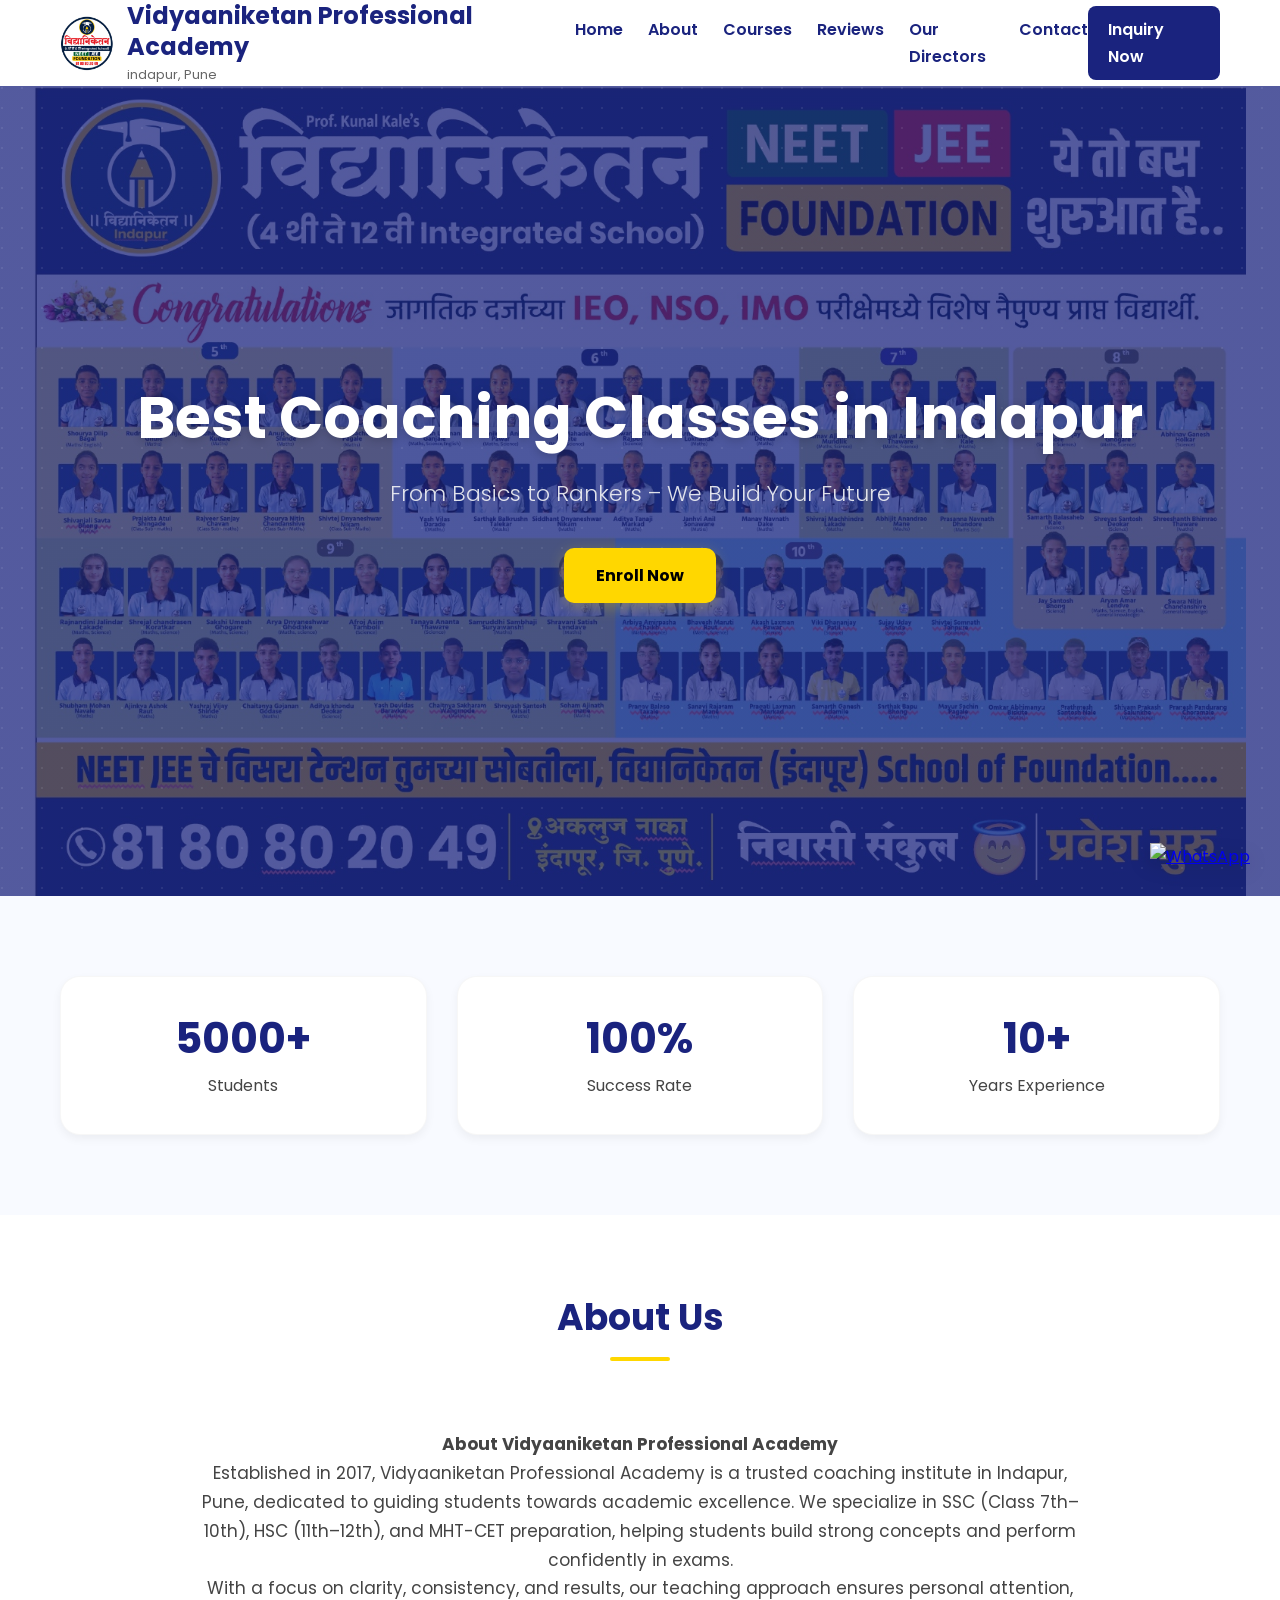
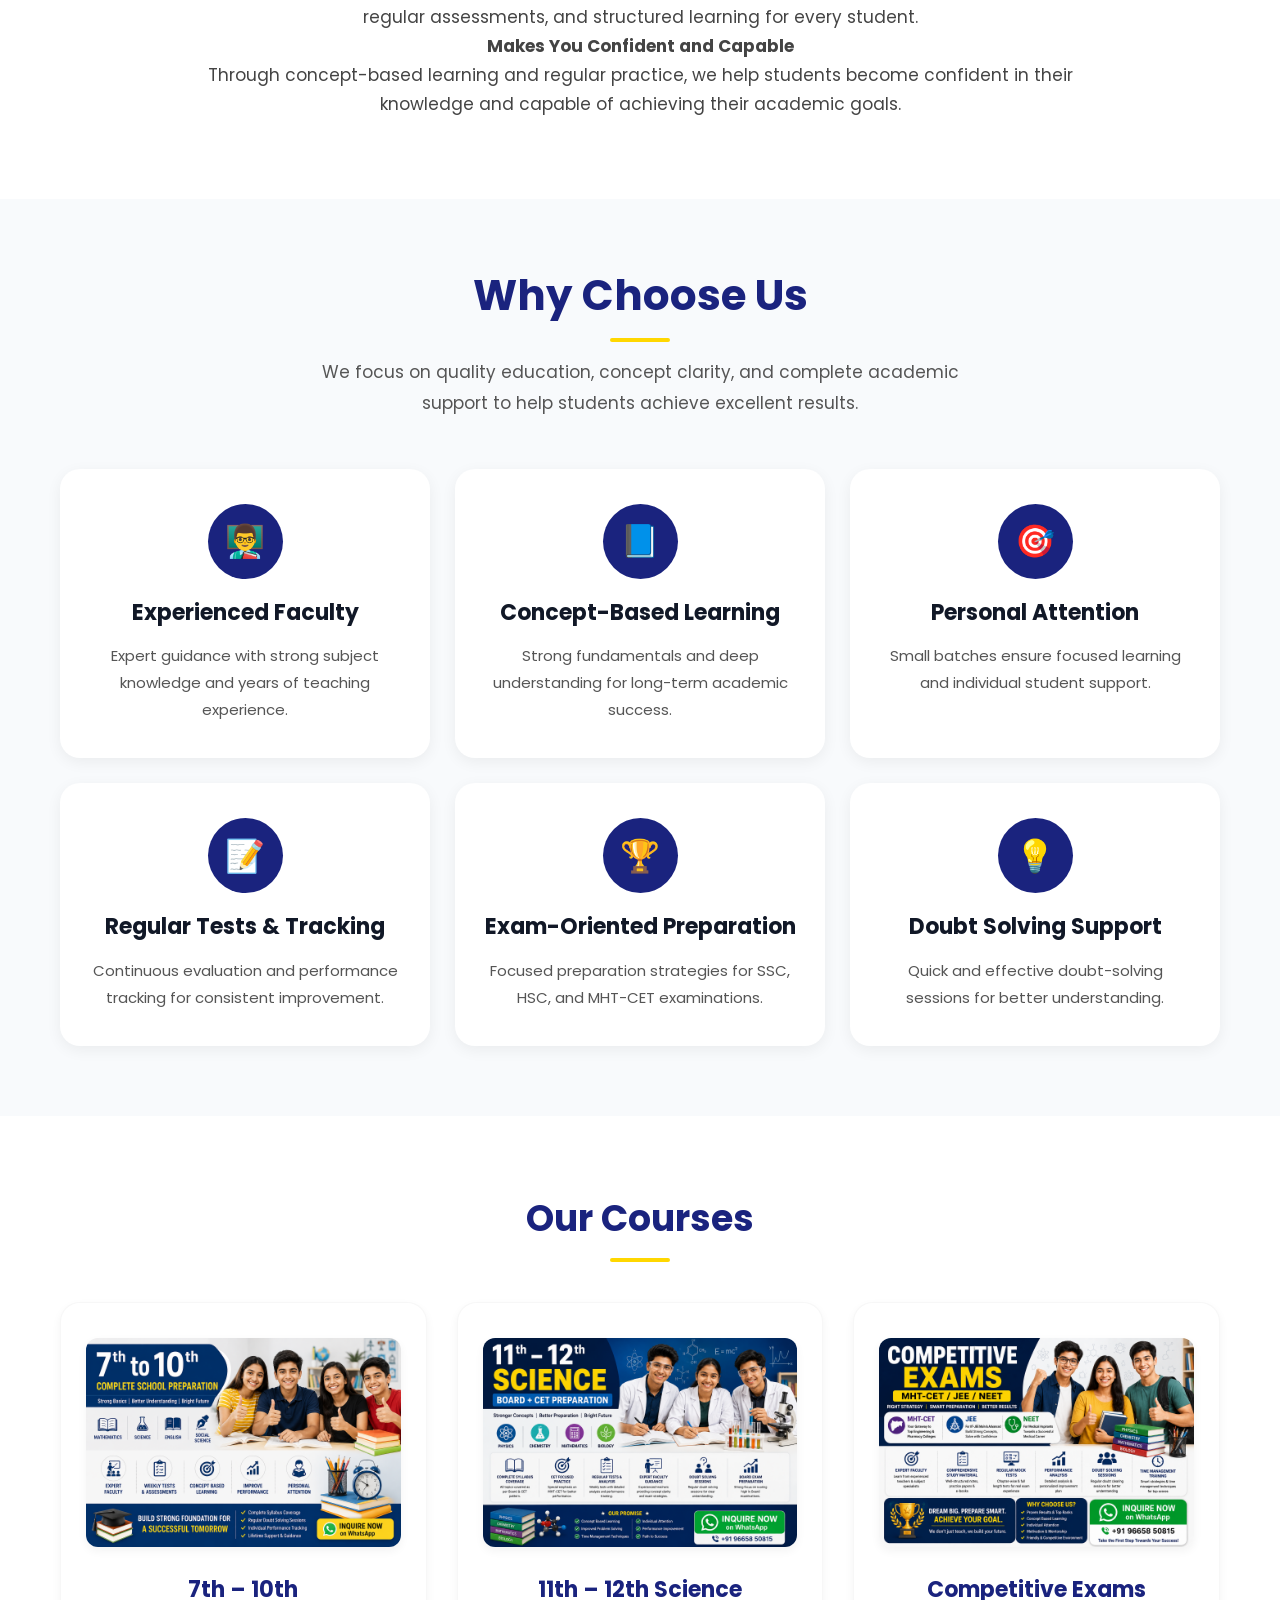
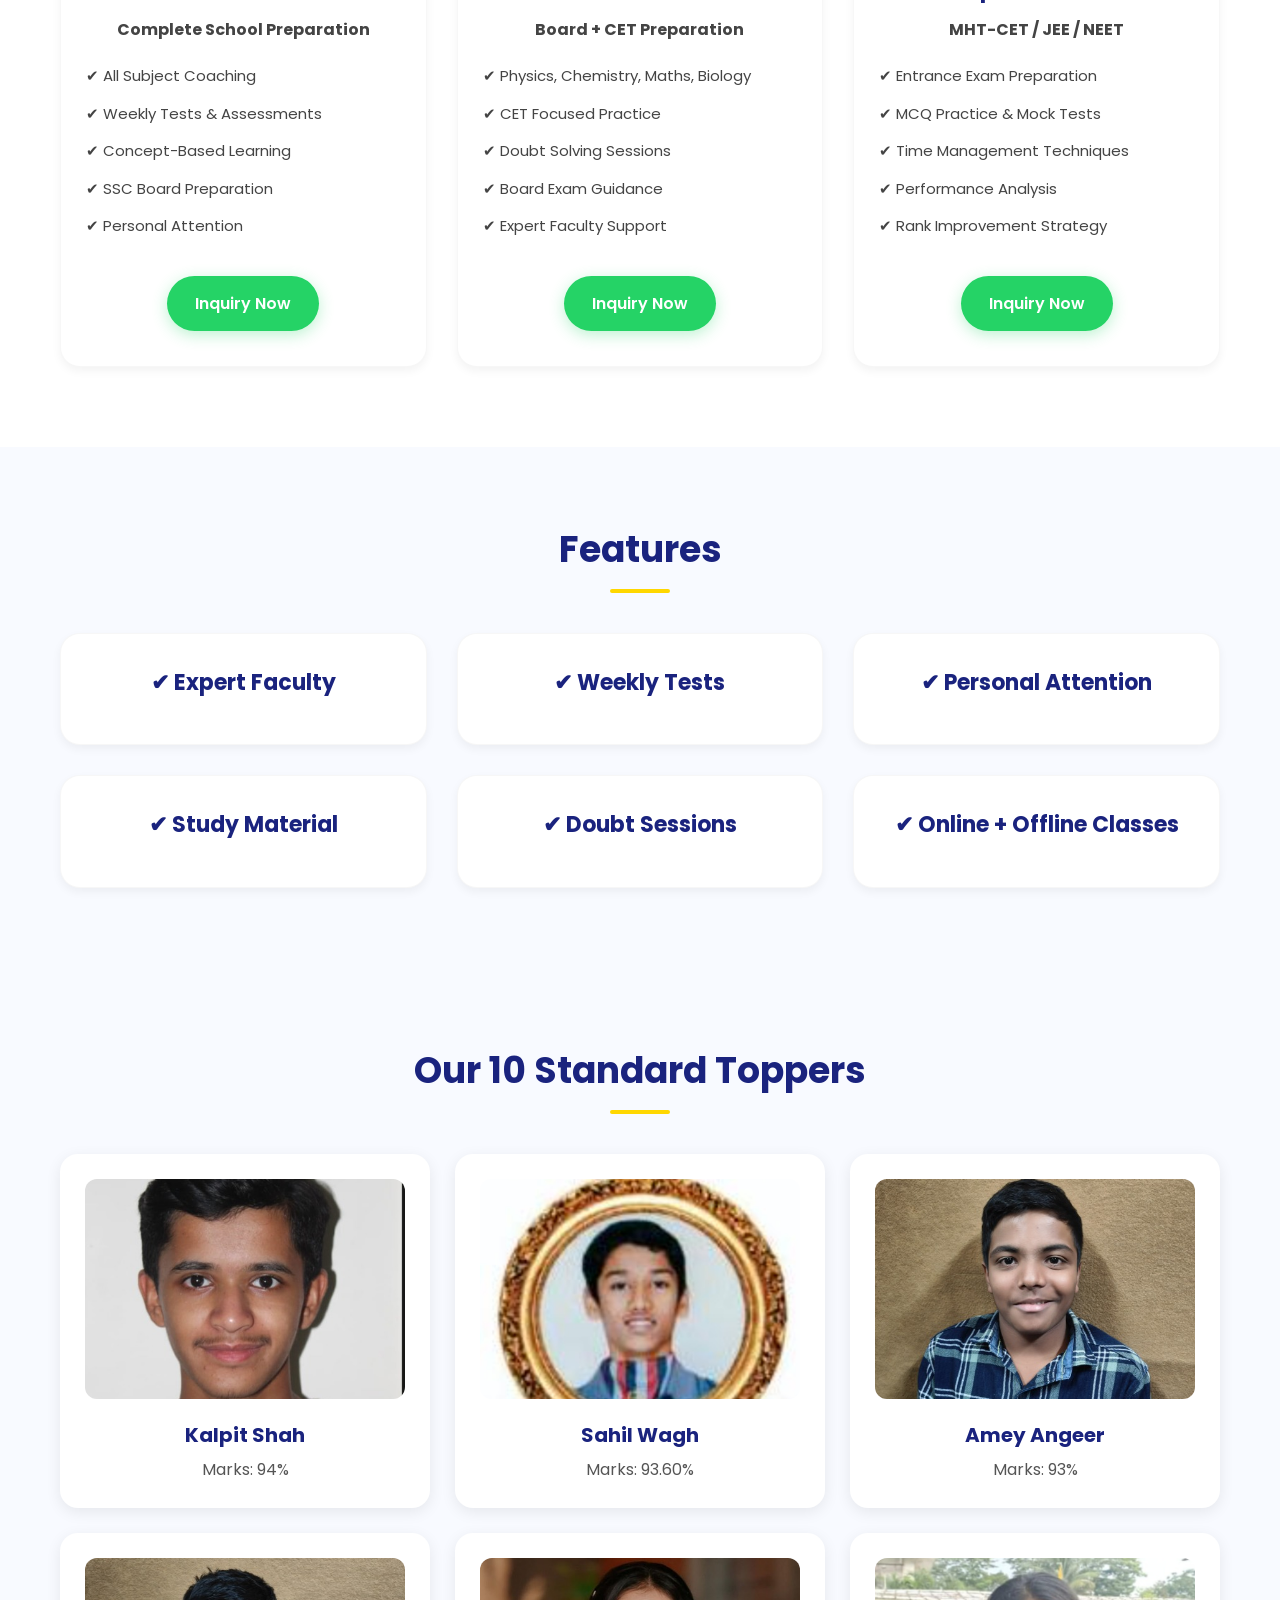
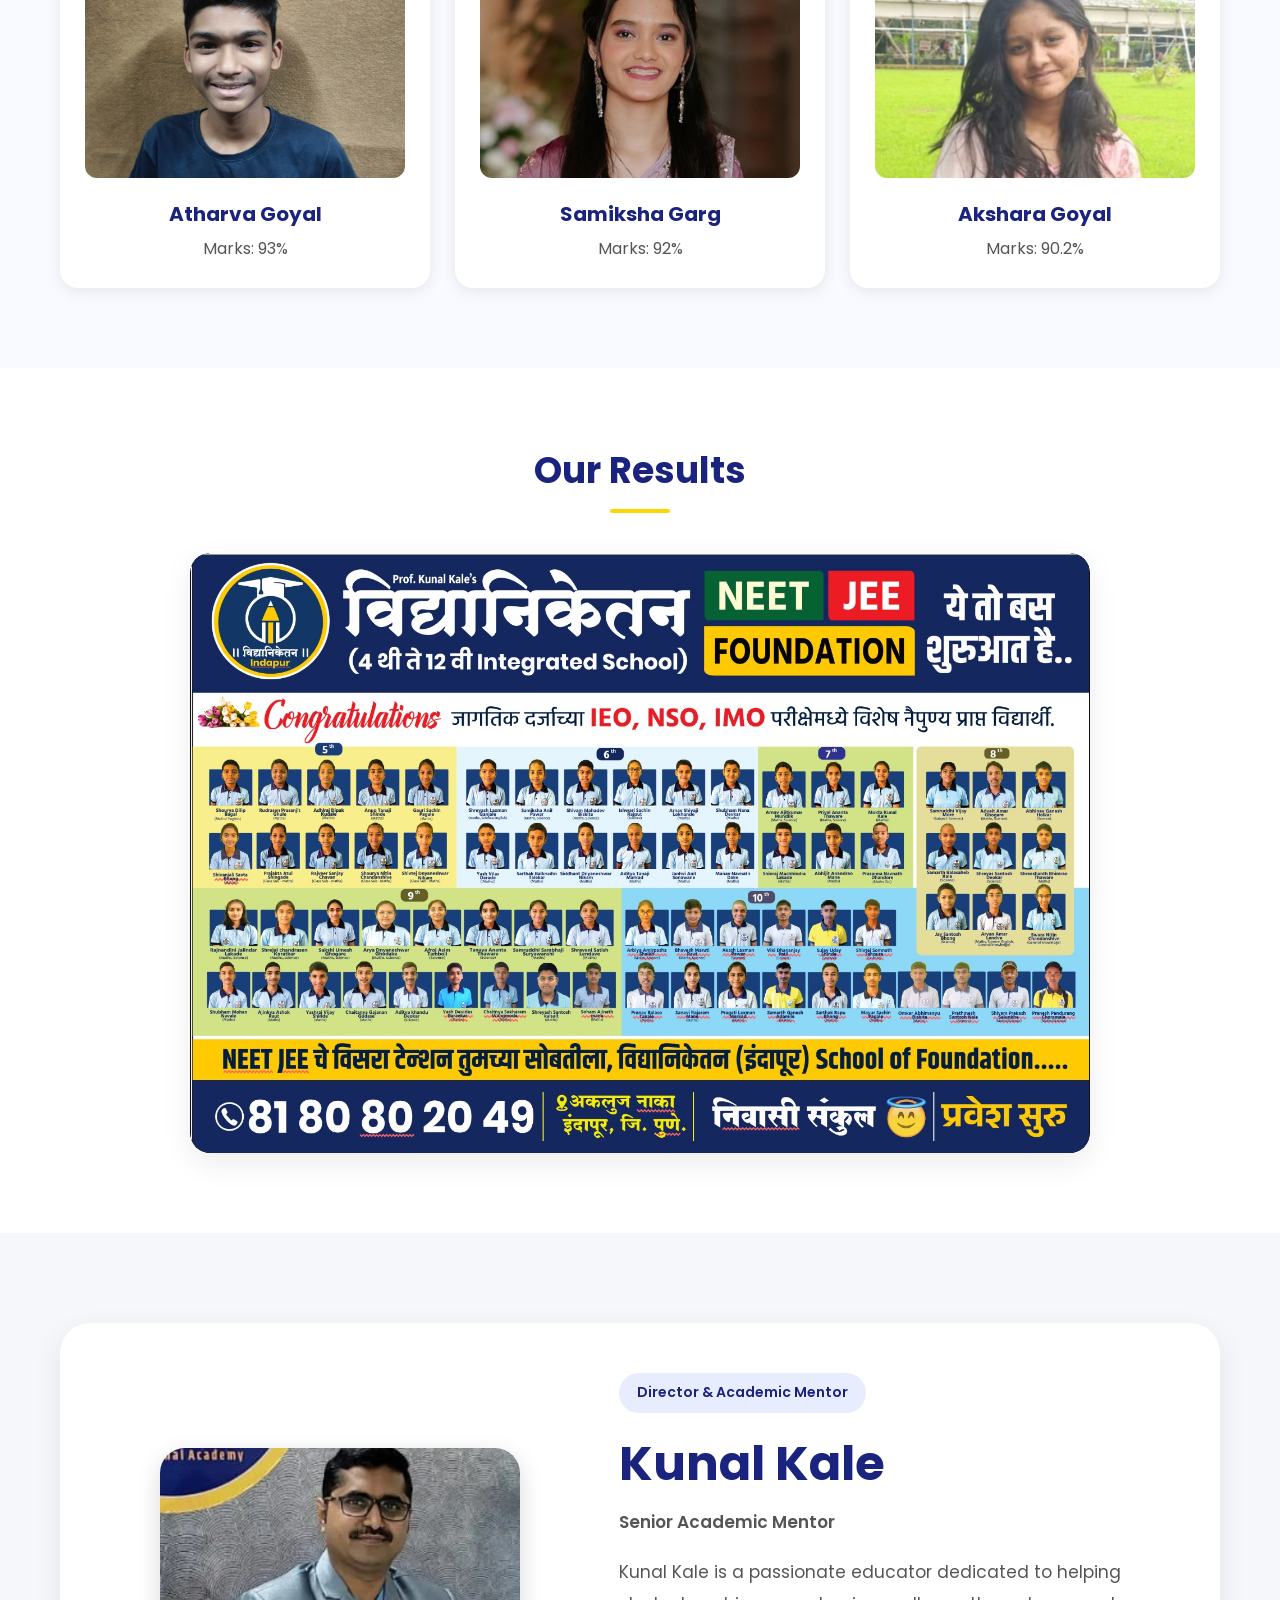
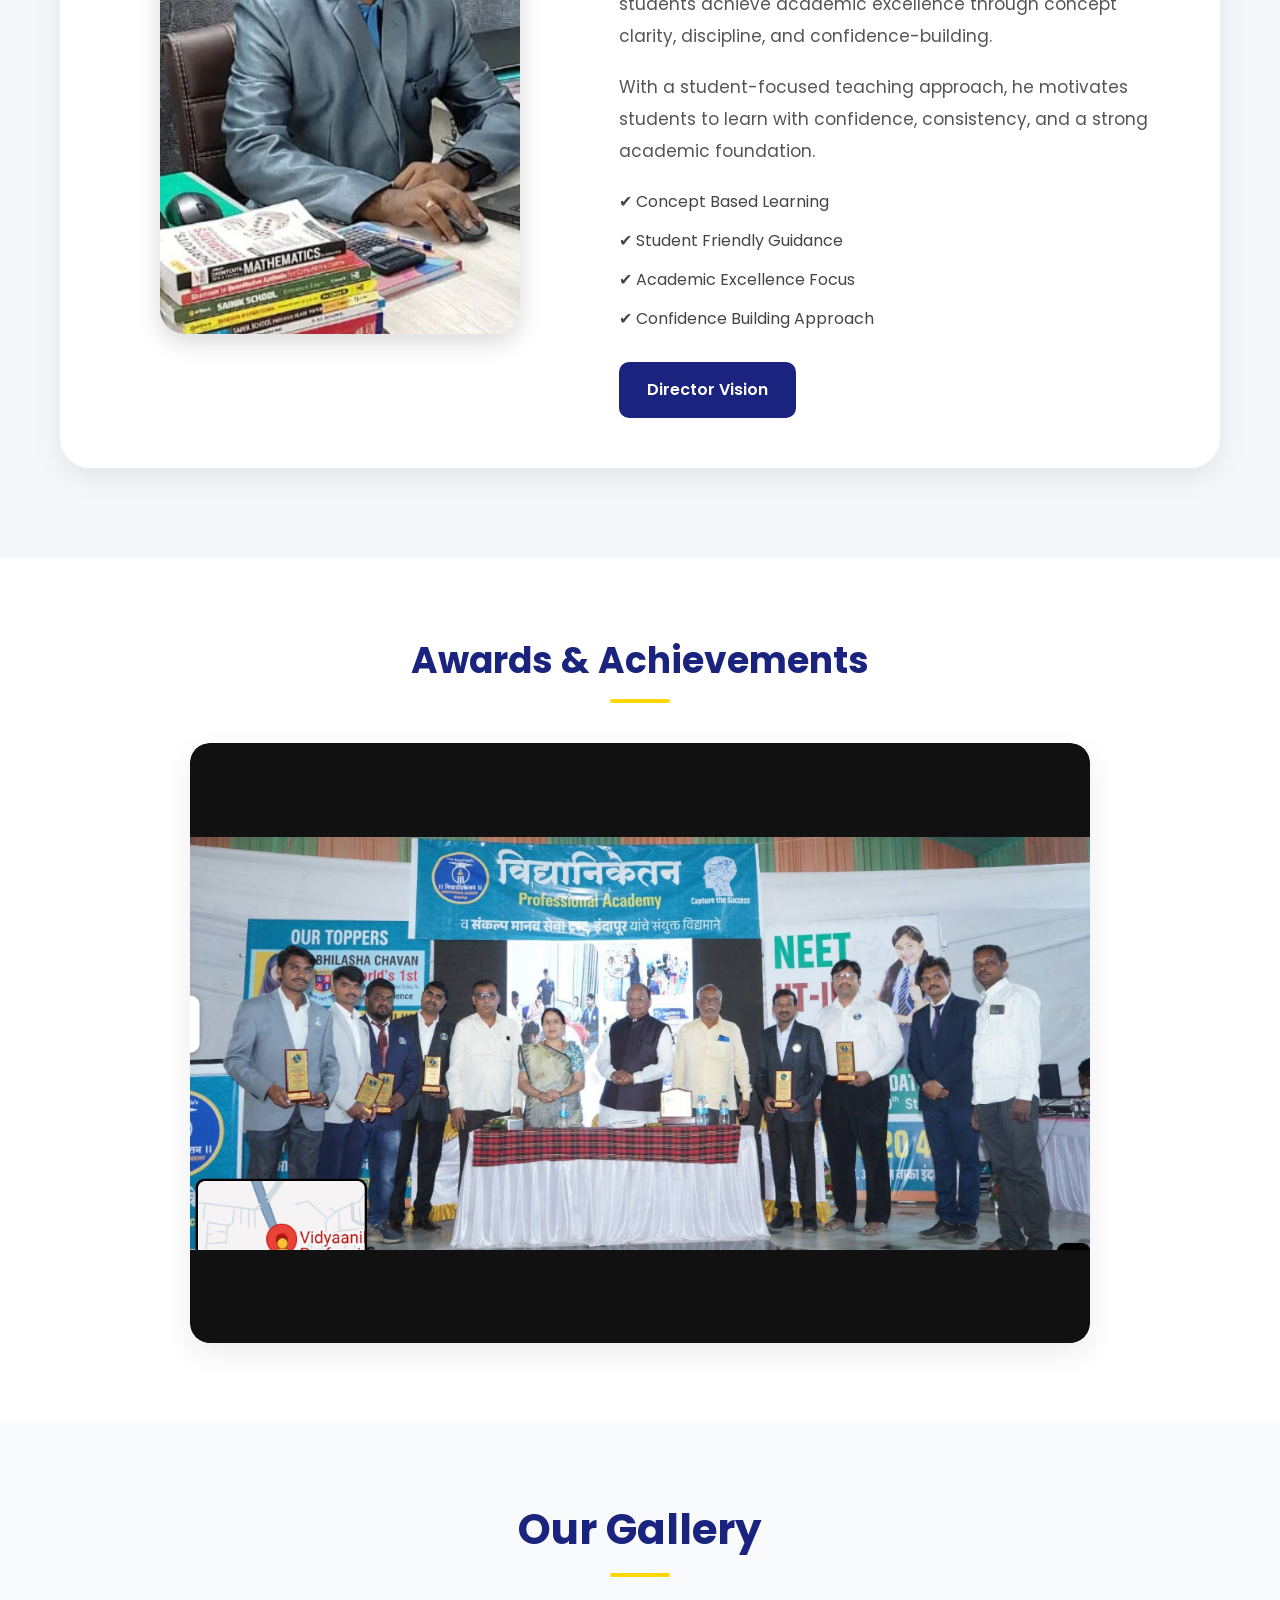
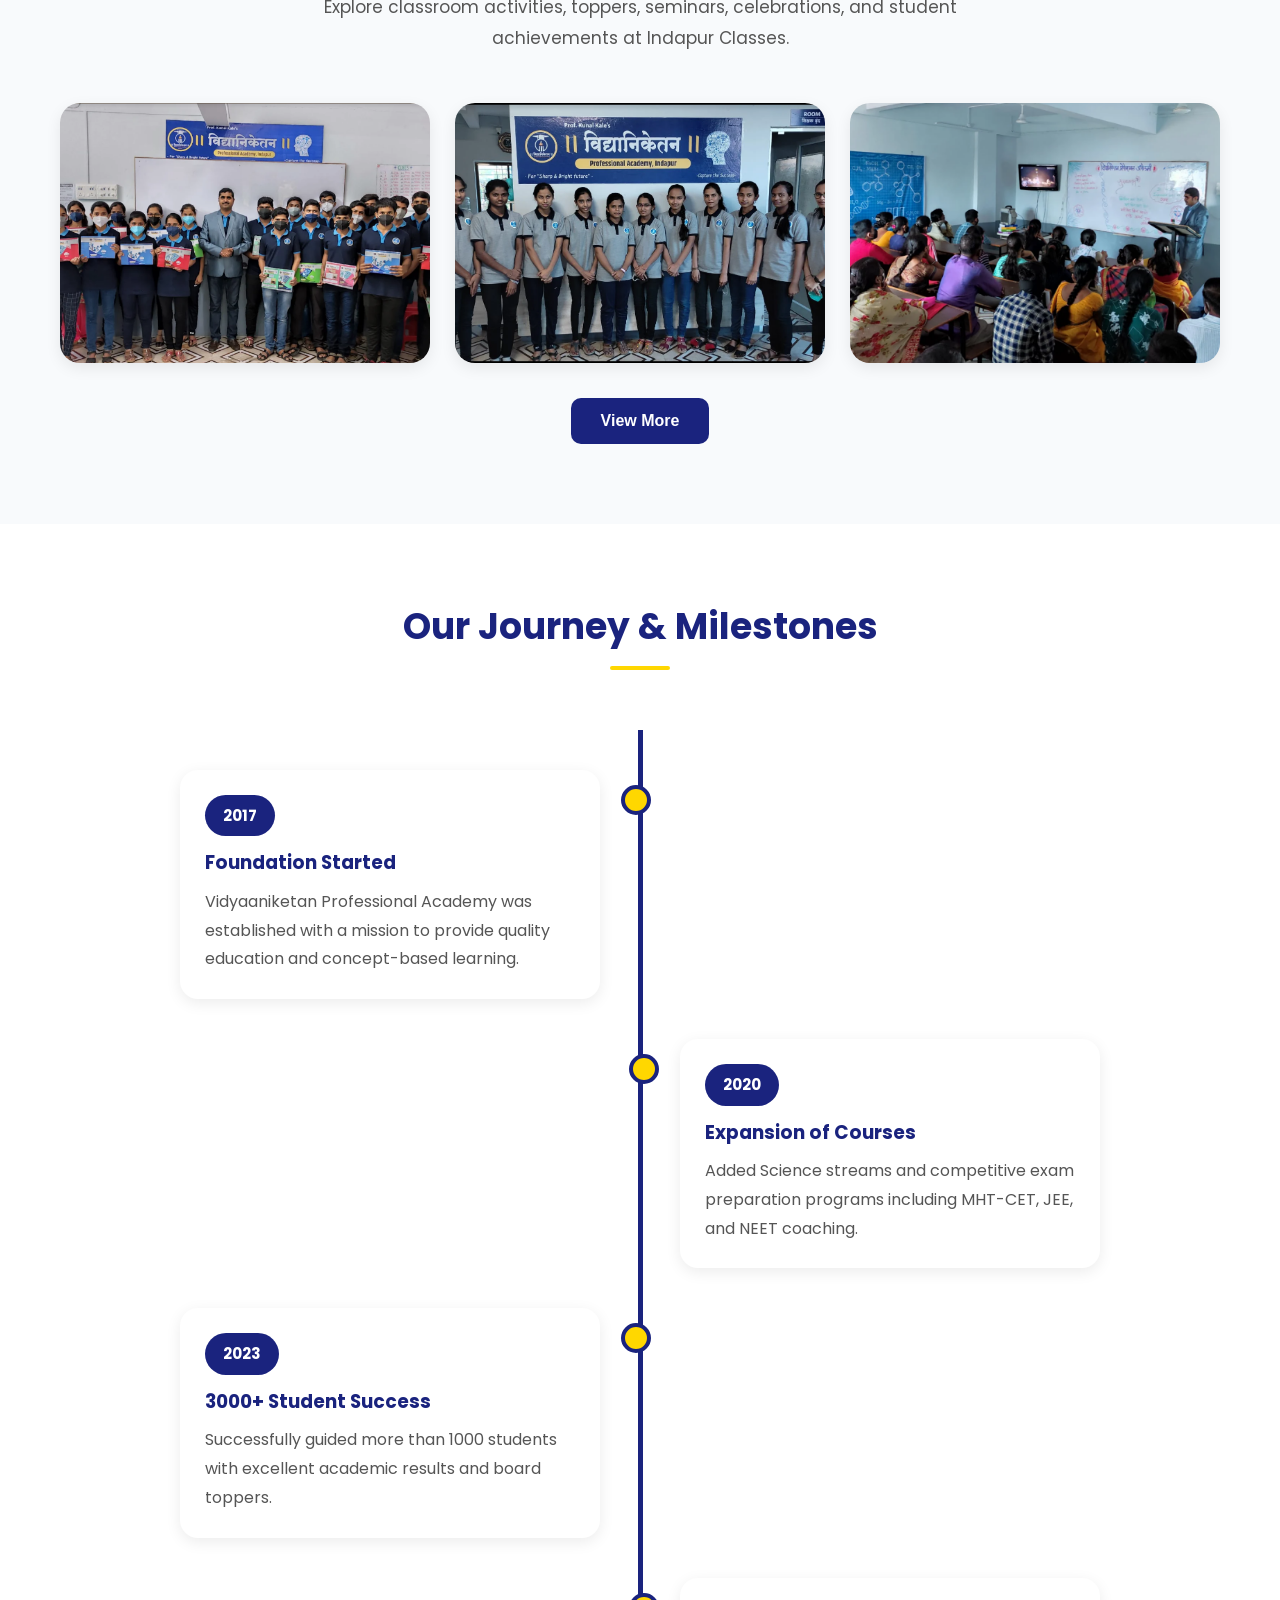
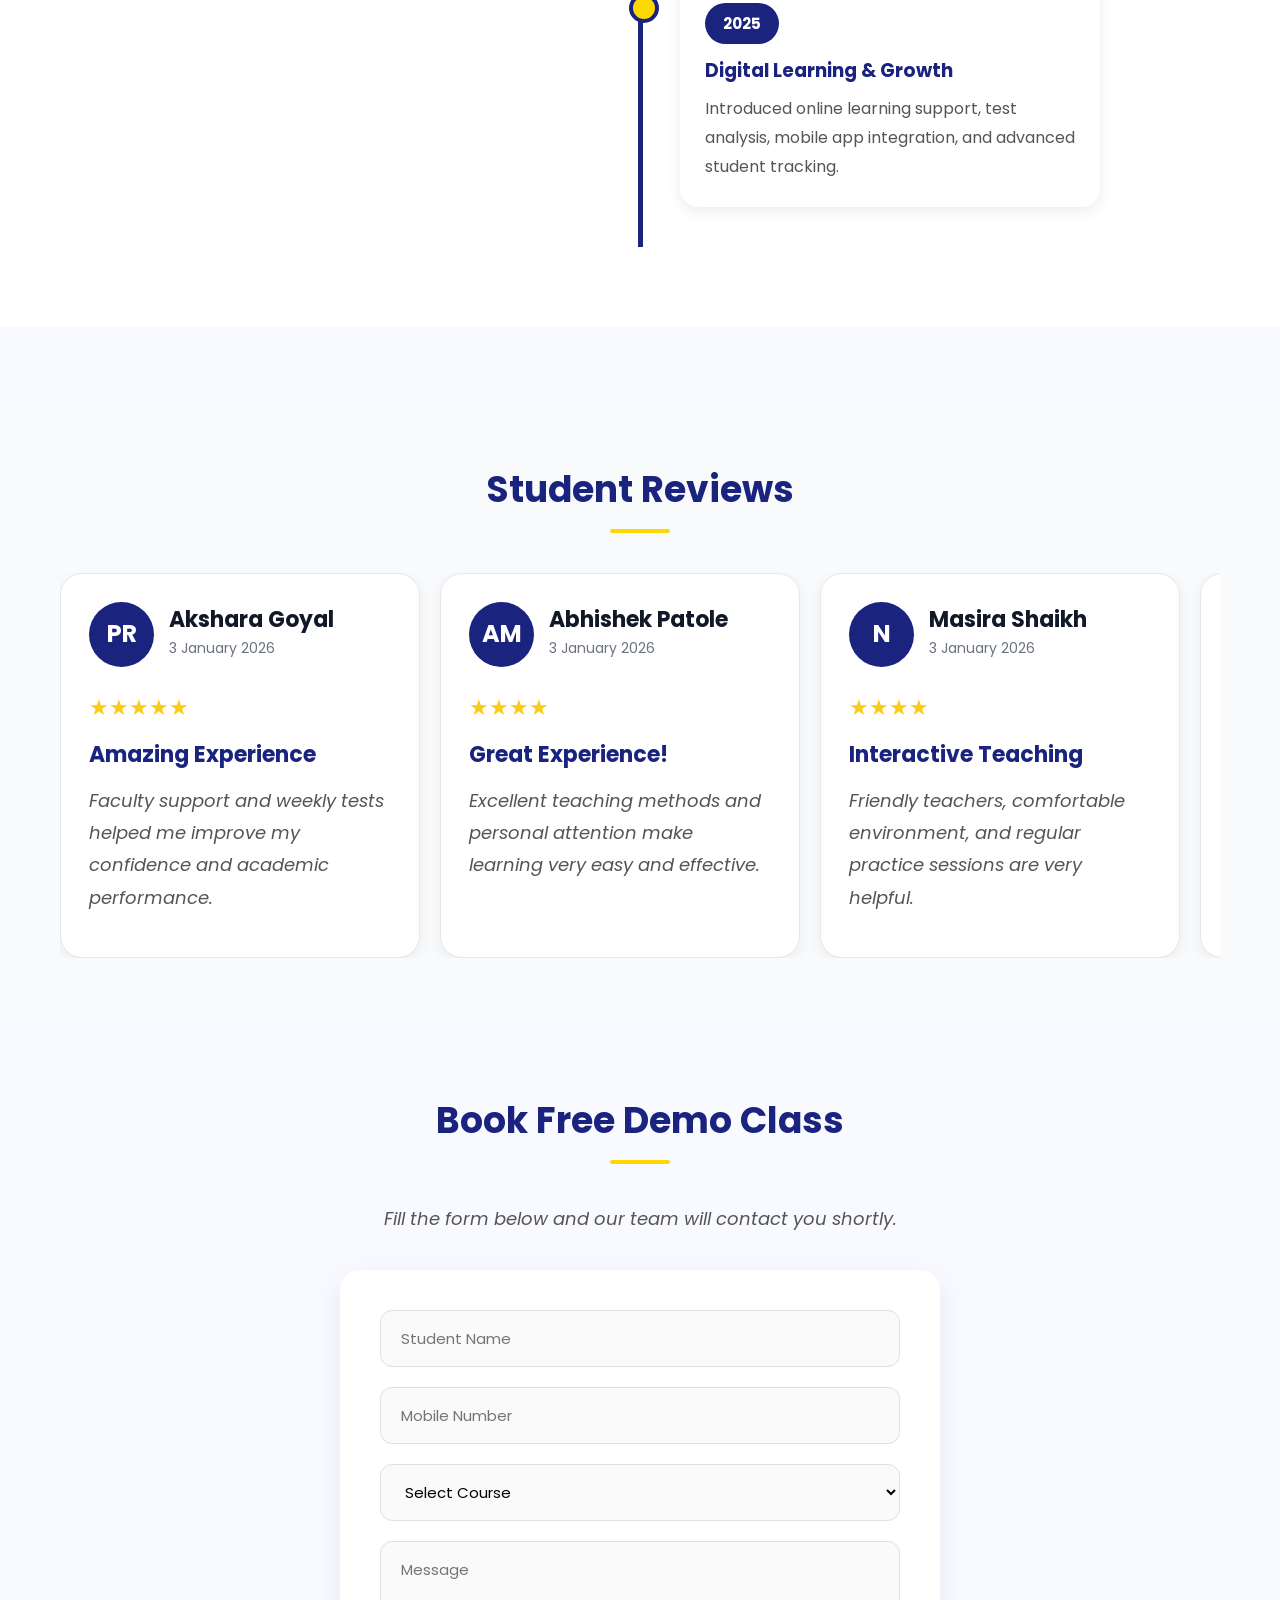
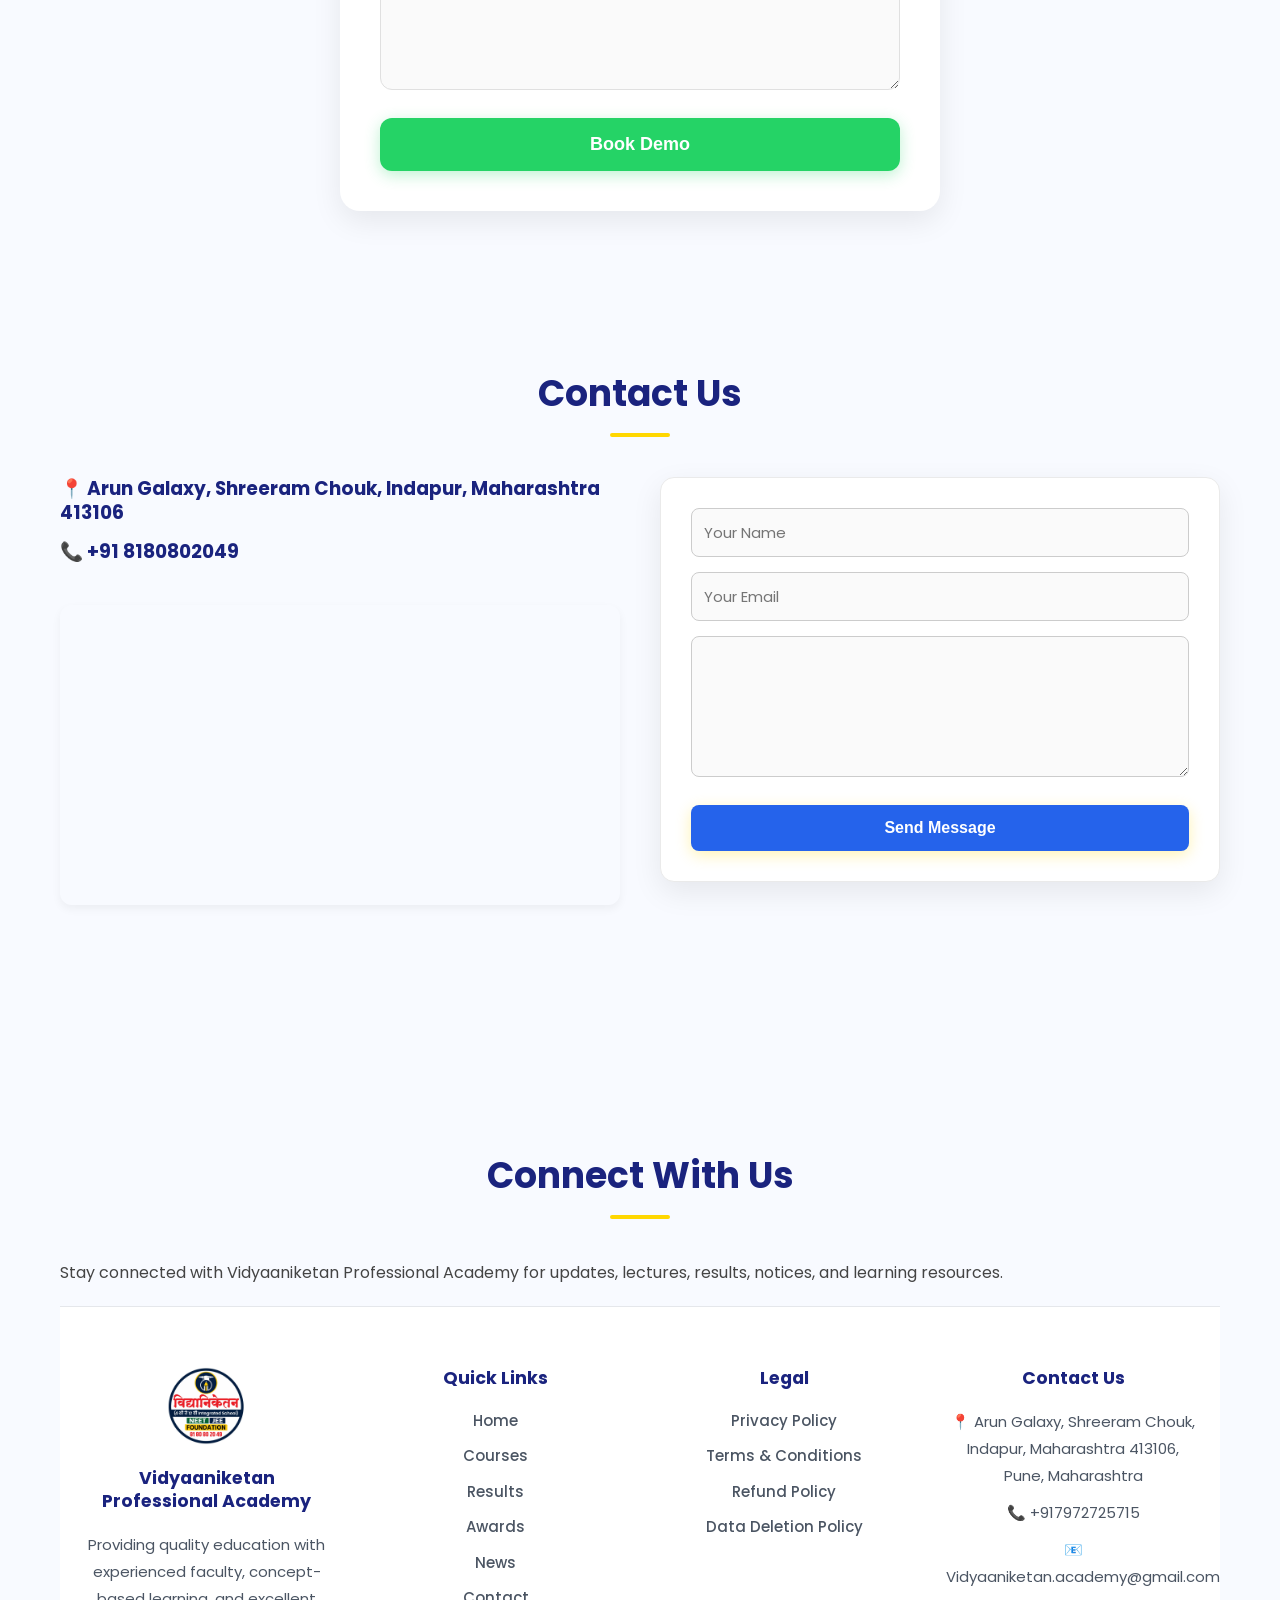
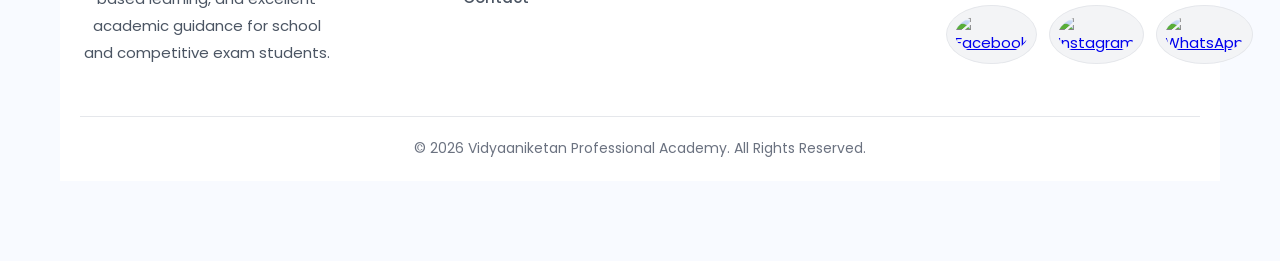
==== commit fedf1c0f: "Update Index.html Vidyaaniketan Classes TO ACADMY" ====
--- a/Index.html
+++ b/Index.html
@@ -4,7 +4,7 @@
 <meta charset="UTF-8">
 <meta name="viewport" content="width=device-width, initial-scale=1.0">
 
-<title>Vidyaaniketan Classes | Best Coaching in indapur</title>
+<title>Vidyaaniketan Professional Academy| Best Coaching in indapur</title>
 
 <meta name="description" content="Best coaching classes in indapur Pune for 7th to 12th, CET, JEE, NEET with 95% success rate.">
 <meta name="keywords" content="Indapur classes, Pune coaching, CET, NEET, JEE classes">
@@ -626,7 +626,7 @@
           <img src="logo.png" alt="Logo">
 
           <div class="logo-text">
-            <h2>Vidyaaniketan Classes</h2>
+            <h2>Vidyaaniketan Professional Academy</h2>
             <p>indapur, Pune</p>
           </div>
 
@@ -761,8 +761,8 @@
     <div class="container">
         <h2>About Us</h2>
         <p style="text-align:center;">
-<strong>About Vidyaaniketan Classes</strong>
-Established in 2017, Vidyaaniketan Classes is a trusted coaching institute in Indapur, Pune, dedicated to guiding students towards academic excellence. We specialize in SSC (Class 7th–10th), HSC (11th–12th), and MHT-CET preparation, helping students build strong concepts and perform confidently in exams.
+<strong>About Vidyaaniketan Professional Academy</strong>
+Established in 2017, Vidyaaniketan Professional Academy is a trusted coaching institute in Indapur, Pune, dedicated to guiding students towards academic excellence. We specialize in SSC (Class 7th–10th), HSC (11th–12th), and MHT-CET preparation, helping students build strong concepts and perform confidently in exams.
 With a focus on clarity, consistency, and results, our teaching approach ensures personal attention, regular assessments, and structured learning for every student.
 <strong>Makes You Confident and Capable</strong>
 Through concept-based learning and regular practice, we help students become confident in their knowledge and capable of achieving their academic goals.
@@ -1715,7 +1715,7 @@
           <span class="year">2017</span>
           <h3>Foundation Started</h3>
           <p>
-            Vidyaaniketan Classes was established with a mission
+            Vidyaaniketan Professional Academy was established with a mission
             to provide quality education and concept-based learning.
           </p>
         </div>
@@ -2504,7 +2504,7 @@
       <h2>Connect With Us</h2>
 
       <p>
-        Stay connected with Vidyaaniketan Classes for updates,
+        Stay connected with Vidyaaniketan Professional Academy for updates,
         lectures, results, notices, and learning resources.
       </p>
 
@@ -2521,7 +2521,7 @@
       <div class="footer-box">
         <img src="logo.png" alt="Institute Logo" class="footer-logo">
 
-        <h3>Vidyaaniketan Classes</h3>
+        <h3>Vidyaaniketan Professional Academy</h3>
 
         <p>
           Providing quality education with experienced faculty,
@@ -2587,7 +2587,7 @@
     <!-- BOTTOM -->
     <div class="footer-bottom">
       <p>
-        © 2026 Vidyaaniketan Classes. All Rights Reserved.
+        © 2026 Vidyaaniketan Professional Academy. All Rights Reserved.
       </p>
     </div>
 
@@ -2719,4 +2719,4 @@
 </style>
 
 </body>
-</html>+</html>
